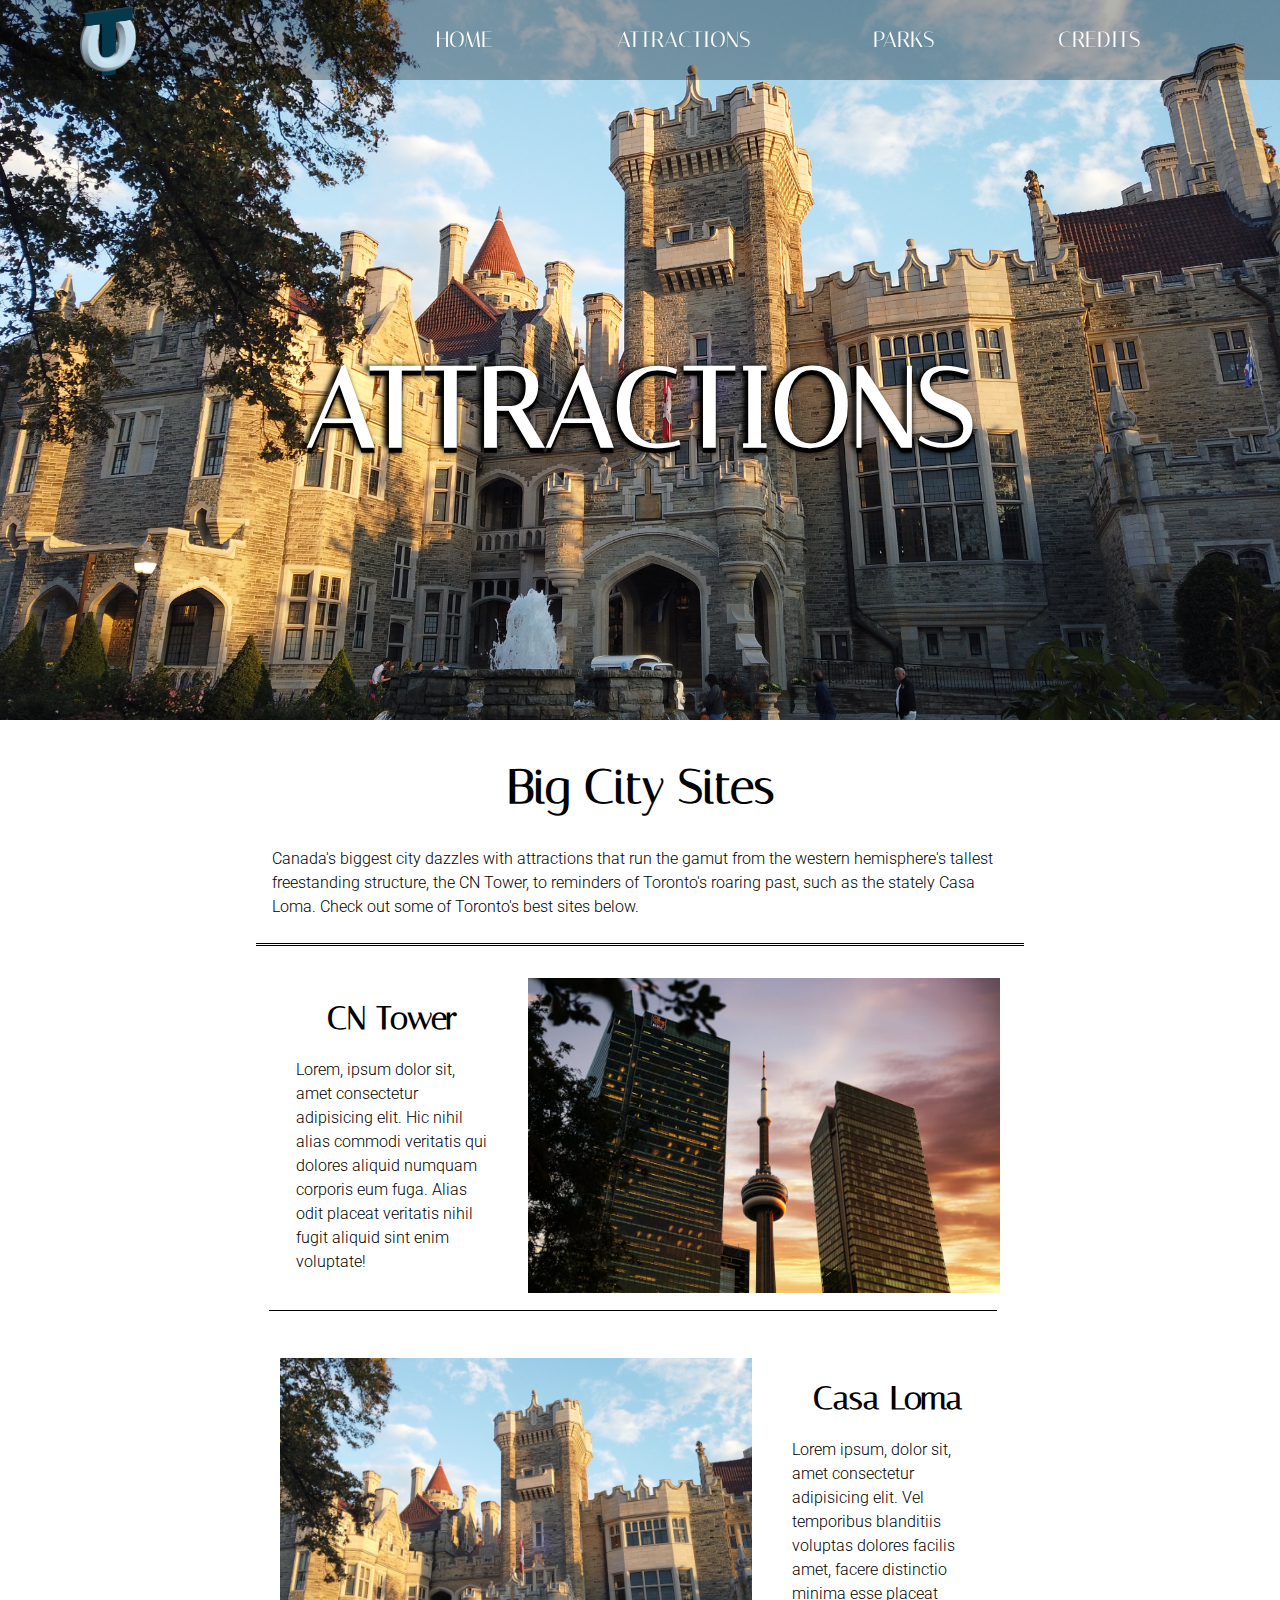
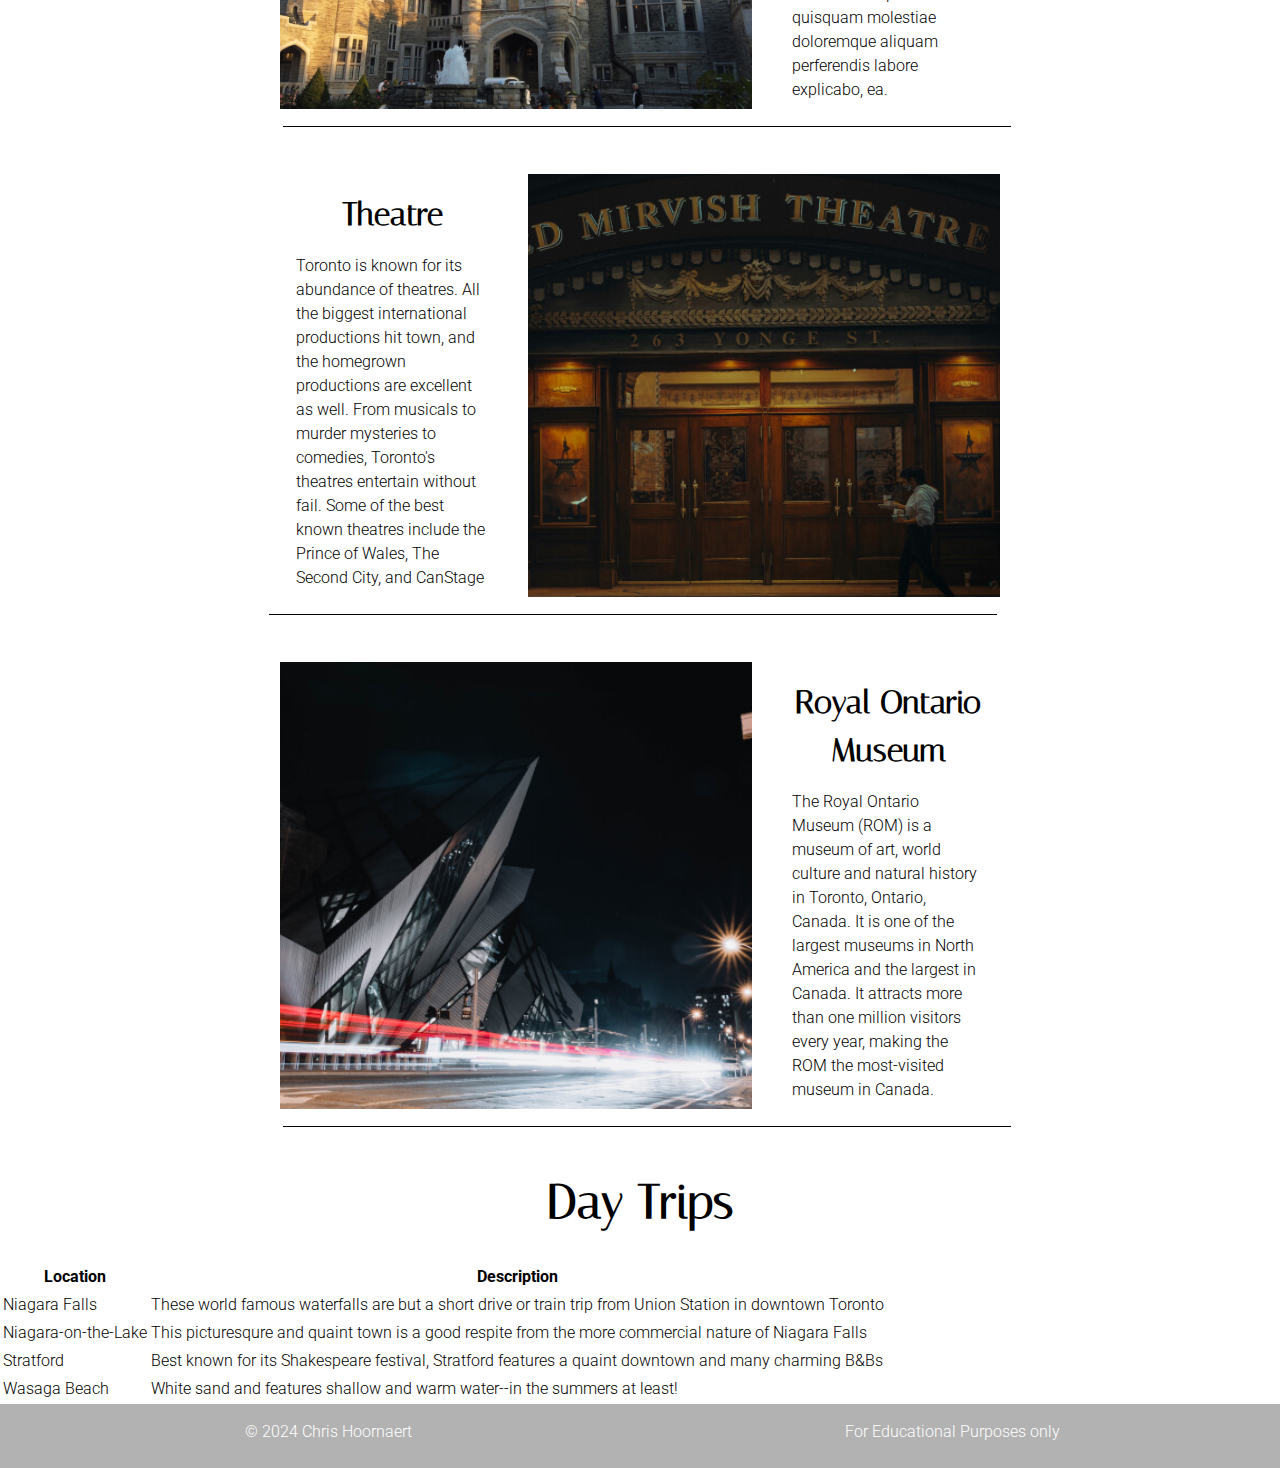
==== attractions.html @ 89f42aba "formatted the borders between the sections of the grid in the attractions and the parks pages" ====
<!DOCTYPE html>
<html lang="en">
  <head>
    <meta charset="UTF-8" />
    <meta http-equiv="X-UA-Compatible" content="IE=edge" />
    <meta name="viewport" content="width=device-width, initial-scale=1.0" />
    <title>Toronto Attractions</title>

    <link rel="shortcut icon" href="images/favicon.ico" type="image/x-icon">
    <link rel="icon" href="/favicon.ico" type="image/x-icon">
    <link rel="preconnect" href="https://fonts.googleapis.com">
    <link rel="preconnect" href="https://fonts.gstatic.com" crossorigin>
    <link href="https://fonts.googleapis.com/css2?family=Italiana&display=swap" rel="stylesheet">
    <link href="https://fonts.googleapis.com/css2?family=Roboto&display=swap" rel="stylesheet">
    <link rel="stylesheet" href="styles/normalize-fwd.css">
    <link rel="stylesheet" href="styles/style.css">
    <script src="scripts/navigation.js" defer></script>

  </head>

  <body>
    <div class="site-wrapper">
        <header class="site-header">
            <div class="wrapper site-header__wrapper">
                <a href="index.html" class="site-logo"><img src="images/to-favicon.svg" alt="Toronto TO logo"/></a>
                <nav class="site-navigation" id="site-navigation">
                    <button class="menu-toggle" aria-controls="header-menu" aria-expanded="false" aria-label="Menu Toggle">
                        <svg xmlns="http://www.w3.org/2000/svg" width="36" height="36" viewBox="0 0 24 24">
                            <title>Menu Icon</title>
                            <path d="M24 6h-24v-4h24v4zm0 4h-24v4h24v-4zm0 8h-24v4h24v-4z"></path>
                        </svg>
                    </button>
        
                    <ul class="nav-menu" id="header-menu">  
                        <li><a href="index.html">Home</a></li>
                        <li><a href="attractions.html">Attractions</a></li>
                        <li><a href="parks.html">Parks</a></li>
                    <li><a href="credits.html">Credits</a></li>
                </ul>
            </nav>
            </div>
        </header>

        <main>
            <section class="page-header">
                <img src="images/attractions_casa-loma.JPG" alt="A castle in the middle of Toronto">
                <h1>Attractions</h1>
            </section>

            <section class="attractions-intro intro">
                <h2>Big City Sites</h2>
                <p>Canada's biggest city dazzles with attractions that run the gamut from the western hemisphere's tallest freestanding structure, the CN Tower, to reminders of Toronto's roaring past, such as the stately Casa Loma. Check out some of Toronto's best sites below.</p>
            </section>

            <section class="grid-attractions">
				<div class="cn-tower-text grid-attractions-text">
					<h3>CN Tower</h3>
					<p>Lorem, ipsum dolor sit, amet consectetur adipisicing elit. Hic nihil alias commodi veritatis qui dolores aliquid numquam corporis eum fuga. Alias odit placeat veritatis nihil fugit aliquid sint enim voluptate!</p>
				</div>
                <div class="cn-tower-photo grid-photos">
					<img src="images/attractions-cn-tower2.jpg" alt="A photo of the CN Tower sandwiched between two towers.">
				</div>

				<div class="casa-loma-text grid-attractions-text">
					<h3>Casa Loma</h3>
					<p>Lorem ipsum, dolor sit, amet consectetur adipisicing elit. Vel temporibus blanditiis voluptas dolores facilis amet, facere distinctio minima esse placeat quisquam molestiae doloremque aliquam perferendis labore explicabo, ea.</p>
				</div>
                <div class="casa-loma-photo grid-photos">
                        <img src="images/attractions_casa-loma_sm.jpg" alt="A photo of the CN Tower sandwiched between two towers.">
				</div>

				<div class="theatre-text grid-attractions-text">
					<h3>Theatre</h3>
					<p>Toronto is known for its abundance of theatres. All the biggest international productions hit town, and the homegrown productions are excellent as well. From musicals to murder mysteries to comedies, Toronto's theatres entertain without fail. Some of the best known theatres include the Prince of Wales, The Second City, and CanStage</p>
				</div>

                <div class="theatre-photo grid-photos">
					<img src="images/attractions-theatre.jpg" alt="The Mirvish Theatre is just one of many that entertain guests.">
				</div>

				<div class="royal-ontario-text grid-attractions-text">
					<h3>Royal Ontario Museum</h3>
					<p>The Royal Ontario Museum (ROM) is a museum of art, world culture and natural history in Toronto, Ontario, Canada. It is one of the largest museums in North America and the largest in Canada. It attracts more than one million visitors every year, making the ROM the most-visited museum in Canada.</p>
				</div>

                <div class="royal-ontario-photo grid-photos">
					<img src="images/attractions-royal-ontario.jpg" alt="The modern facade of the Royal Ontario Museum addition.">
				</div>
			</section> 

            <section>
                <h2>Day Trips</h2>
                <table class="table-daytrips">
                    <tr>
                      <th>Location</th>
                      <th>Description</th>
                    </tr>
                    <tr>
                        <td>Niagara Falls</td>
                        <td>These world famous waterfalls are but a short drive or train trip from Union Station in downtown Toronto</td>
                    </tr>
                    <tr>
                        <td>Niagara-on-the-Lake</td>
                        <td>This picturesqure and quaint town is a good respite from the more commercial nature of Niagara Falls</td>
                    </tr>
                    <tr>
                        <td>Stratford</td>
                        <td>Best known for its Shakespeare festival, Stratford features a quaint downtown and many charming B&Bs</td>
                      </tr>
                      <tr>
                        <td>Wasaga Beach</td>
                        <td>White sand and features shallow and warm water--in the summers at least!</td>
                      </tr>
                  </table>
            </section>
        </main>

        <footer>
            <section class="footer-section">
                <p>&copy; 2024 Chris Hoornaert</p>
            </section>
            <section class="footer-section">
                <p>For Educational Purposes only</p>
            </section>
        </footer>
    </div>
  </body>
</html>
---- styles/style.css ----
/* Typography
--------------------------------------------- */
body{
    margin:0;
    font-family:'Roboto',Verdana, Geneva, Tahoma, sans-serif;
    font-size: 1rem;
    font-weight: 300;
    line-height: 1.5;
    color: #000000;
    background-color: #fff;
  }
  
  /* video background */
  #background-video {
    height: 100vh;
    width: 100vw;
    object-fit: cover;
    position: fixed;
    left: 0;
    right: 0;
    top: 0;
    bottom: 0;
    z-index: -1;
  }
  h1,
  h2,
  h3,
  h4,
  h5,
  h6 {
      font-family:'Roboto', Arial, Helvetica, sans-serif;
      margin: .5em 0;
  }
  
  
  h1 {
      font-size: 4rem;
  }
  
  h2 {
    font-size: 1.75rem;
  }
  
  h3 {
    font-size: 1.2rem;
  }
  
  p {
      margin: 0 0 0.5rem;
  }
  
  
  /* Elements
  --------------------------------------------- */
  /* section,
  aside {
      padding: 0 1rem;
  } */
  
  /* Links
  --------------------------------------------- */
  a,
  a:visited { 
      color: #090C02;
      text-decoration: none;
  }
  
  nav a:hover,
  a:focus,
  a:active {
      text-decoration: underline;
    opacity: 0.8;
  }
  
  a:focus {
      outline: 1px dotted;
  }
  
  /*--------------------------------------------------------------
  # Components
  --------------------------------------------------------------*/
  h1, h2, h3 {
    color: #000000;
    font-family: 'Italiana', sans-serif;
    font-weight: bold;
    text-align: center;
  }
  
  h1 {
    font-size: 7rem;
    margin-top: 30vh; 
  }
  
  h2 { 
    font-size: 3rem; 
  }
  
  h3 {
    font-size: 2rem;
  }
  p {
    padding: 0 1rem;
  }

  
  .site-wrapper {
    /* This is for very large screens */
    max-width: 120rem;
    margin: 0 auto;
    position: relative;
    min-height: 100vh;
  }
  
  /* Header
  --------------------------------------------- */
  .site-header {
    position: fixed;
    display: flex;
    justify-content: space-between;
    align-items: center;
    z-index: 2;
    width: 100%;
    height: 5rem;
    background-color: rgba(0, 0, 0, 0.3);
  }

  .site-header__wrapper {
    display: flex;
    justify-content: space-between;
    align-items: center;
    width: 100%;
    margin: 0.5rem 1rem; 
  }

  .site-logo {
    position: relative;
    padding: 0;
    width: 4rem;
    left: 1.5rem;
  }
  
  .site-logo img {
    left: 1rem;
    width: 4rem;
  }
  
  .site-navigation ul {
    list-style: none;
    padding: 0;
    margin: 0;
    text-align: center;
    display: none;
    top: 6.5rem; 
    padding: 1rem 0 1rem 0;
  }
  
  
  .site-navigation.toggled ul {
    display: block;
    background-color: #090C02;
  }
  
  .site-navigation a {
    display: block;
    font-family: 'Italiana', Verdana, Geneva, Tahoma, sans-serif;
    font-weight: 500;
    text-transform: uppercase;
    font-size: 1.2rem;
    text-decoration: none;
    color: #fffdfd;
  }
  
  .menu-toggle {
      display: block;
      background-color: transparent;
      border: 0;
      padding: 1rem;
  }
  
  .menu-toggle:focus {
      border: 0;
      outline: 1px dotted;
  }
  
  .site-navigation ul li {
    list-style-type: none;
    padding-right: 1rem;
  }
  
  @media (min-width: 37.5em) {
      /* hide the hamburger  */
      .menu-toggle {
        display: none;
      }
      
      .site-navigation {
        width: 75%;
      }
      
      /* change the navigation links from columns to rows */
      .site-navigation ul {
        display: flex;
        flex-direction: row;
        justify-content: space-between;
      }
     
      .site-navigation ul,
      .site-navigation.toggled ul {
        display: flex;
        justify-content: space-evenly;
        position: relative;
        top: 0;
      }

      
      /* enlarge the font when the screen is 43.5em to 49.9em */
      .site-navigation a {
      font-size: 1.3rem;
      }

      .site-header__wrapper {
        /* justify-content:space-around; */
        position: relative;
      }
      .site-logo {
        position: relative;
        left: 4rem;
      }

      .site-logo img {
        width: 4rem;
      }
  }
  
  @media (min-width: 50em) {
    /* hide the hamburger  */
    .menu-toggle {
          display: none;
      }
  
  
    /* enlarge the font when the screen is 43.5rem to 49.9rem */
    .site-navigation a {
    font-size: 1.4rem;
    }

    .site-logo {
      position: relative;
      left: 4rem;
    }
  }

     /* Main
  --------------------------------------------- */
  .background-banner {
    position: relative;
    top: 9.5rem;
  }

  .background-banner h1 {
    margin: 0 auto;
    text-align: center;
    font-size: 2.5rem;
    color: #fff;
    text-transform: uppercase;
    text-shadow:  0px 2px #363635, 
      -2px 0px 2px #363635, 
      0px 2px 2px #363635;
  }

  
  .background-banner h2 {
    font-size: 2rem;
    text-shadow:  0px 1px #fff, 
      -1px 0px 1px #fff, 
      0px 1px 1px #fff;
  }


  
  @media (min-width: 37.5em) {
    .background-banner h1 {
      position: absolute;
      top: 0;
      left: 1rem;
      padding-top: 1rem;
      text-transform: uppercase;
      font-size: 5.5rem;
      background-color: rgba(0, 0, 0, 0);
      text-shadow:  0px 4px #363635, 
        -3px 0px 4px #363635, 
        0px 4px 4px #363635;
        margin-top: 2rem;
    }

    .banner-subtext {
      position: absolute;
      left: 1rem;
      top: 1rem;
    }
  }

  @media (min-width: 50em) {
    .background-banner h1 {
      font-size: 7rem;
    }    
  }

  /* Attractions
--------------------------------------------- */
.page-header {
  position: relative;
}
.page-header h1 {
  position: absolute;
  font-size: 2.5rem;
  text-transform: uppercase;
  margin: auto;
  top: 5.5rem; 
  left: 0; 
  bottom: 0; 
  right: 0;
  font-size: 2.5rem;
  color: #fff;
  text-shadow:  0px 2px #363635, 
    -2px 0px 2px #363635, 
    0px 2px 2px #363635;
}

.intro {
  border-bottom: 3px double #000000;
  padding-bottom: 1rem;
}


.grid-attractions {
  display: flex;
  flex-direction: column;
  justify-content: center;
  margin: 1rem;
}

.grid-attractions img {
  display: block;
   width: 100%;
   max-width: 500px; /*actual image width*/
   height: auto; /* maintain aspect ratio*/
   margin: auto; /*optional centering of image*/
}
.grid-photos {
  border-bottom: 0.1rem solid #000000;
  padding-bottom: 1.5rem;
}

@media (min-width: 37.5em) {
  .page-header h1 {
    font-size: 5rem;
    display: flex;
    justify-content: center;
    align-items: center;
    text-shadow:  0px 4px #000000, 
    -4px 0px 4px #000000, 
    0px 4px 4px #000000;
  }
}

@media (min-width: 50em) {
  .page-header h1 {
    font-size: 7rem;
    /* display: flex;
    justify-content: center;
    align-items: center; */
    text-shadow:  0px 5px #000000, 
    -5px 0px 5px #000000, 
    0px 5px 5px #000000;
    }
}  

@media (min-width: 62.5em) {
  .grid-attractions {
    /* position: relative;
    display: grid;
    grid-template-columns: repeat(5, 1fr);
    grid-auto-rows: minmax(150px, auto);
    gap: 1.5rem;
    margin: 1rem; */
  }

  .grid-attractions, .grid-parks {
    /* position: relative; */
    display: grid;
    grid-template-columns: repeat(5, 1fr);
    grid-template-rows: auto;
    gap: 3rem 1.5rem;
    margin: 1rem;
    padding: 1rem;
    /* height: 100vh; */
    overflow: hidden;
    
  }

  .grid-attractions div, .grid-parks div {
		display: block;
		width: 100%;
		height: 100%;
		background-color: #ffffff;
    padding-bottom: 1rem;
	}

  .grid-attractions div:first-of-type, .grid-parks div:first-of-type {
		grid-column: 2/3;
	}

  .grid-attractions .cn-tower-photo {
    grid-column: 3 / span 2;
    grid-row: 1/2;
  }

  .grid-attractions .casa-loma-text {
    grid-column: 4/5;
    grid-row: 2/3;
  }

  .grid-attractions .casa-loma-photo {
    grid-column: 2/4;
    grid-row: 2/3;
  }

  .grid-attractions .theatre-text {
    grid-column: 2/3;
    grid-row: 3/4;
  }

  .grid-attractions .theatre-photo {
    grid-column: 3/5;
    grid-row: 3/4;
  }

  .grid-attractions .royal-ontario-text {
    grid-column: 4/5;
    grid-row: 4/5;
  }

  .grid-attractions .royal-ontario-photo {
    grid-column: 2/4;
    grid-row: 4/5;
  }

  .grid-attractions img{
    width: 100%;
    height: 100%;
    object-fit: cover;
    overflow: hidden;
    }

  .grid-attractions-text{
      position: relative;
    }

    .grid-photos {
      border-bottom: 1px solid transparent;
    }

  .casa-loma-text p::after,
  .royal-ontario-text p::after
  {
    content: '';
    position: absolute;
    top: 100%;
    left: -220%;
    width: 325%;
    height: 1px;
    background-color: black;
    
  }

  .cn-tower-text p::after,
  .theatre-text p::after {
    content: '';
    position: absolute;
    top: 100%;
    right: -220%;
    width: 325%;
    height: 1px;
    background-color: black;
  }
}

 /* Park/Attractions
--------------------------------------------- */
.intro h3{
  padding: 0 1rem;
  text-align: center;
  text-decoration: underline;
}

@media (min-width: 37.5em) {
  .intro {
    display: flex;
    flex-direction: column;
    justify-content: center;
    align-items: center;
    margin: 0 auto;
    width: 60%;
  }
}

 
 /* Credits
--------------------------------------------- */


   /* Footer
  --------------------------------------------- */


footer {
  display: flex;
  flex-direction: column;
  justify-content: center;
  padding: 1rem;
  background-color: rgba(0, 0, 0, 0.3);
  color: #fff;
}

.footer-home {
  display: flex;
  flex-direction: row;
  justify-content: center;
  position: absolute;
  padding: 1rem;
  background-color: rgba(0, 0, 0, 0.3);
  color: #fff;
  bottom: 0;
  left: 0;
  right: 0;
}

.footer-section {
  flex: 1;
}

.footer-section p{
  font-size: 1rem;
  text-align: center;
  font-weight: 300;
}

@media (min-width: 37.5em) {
  footer {
    flex-direction: row;
  } 

}
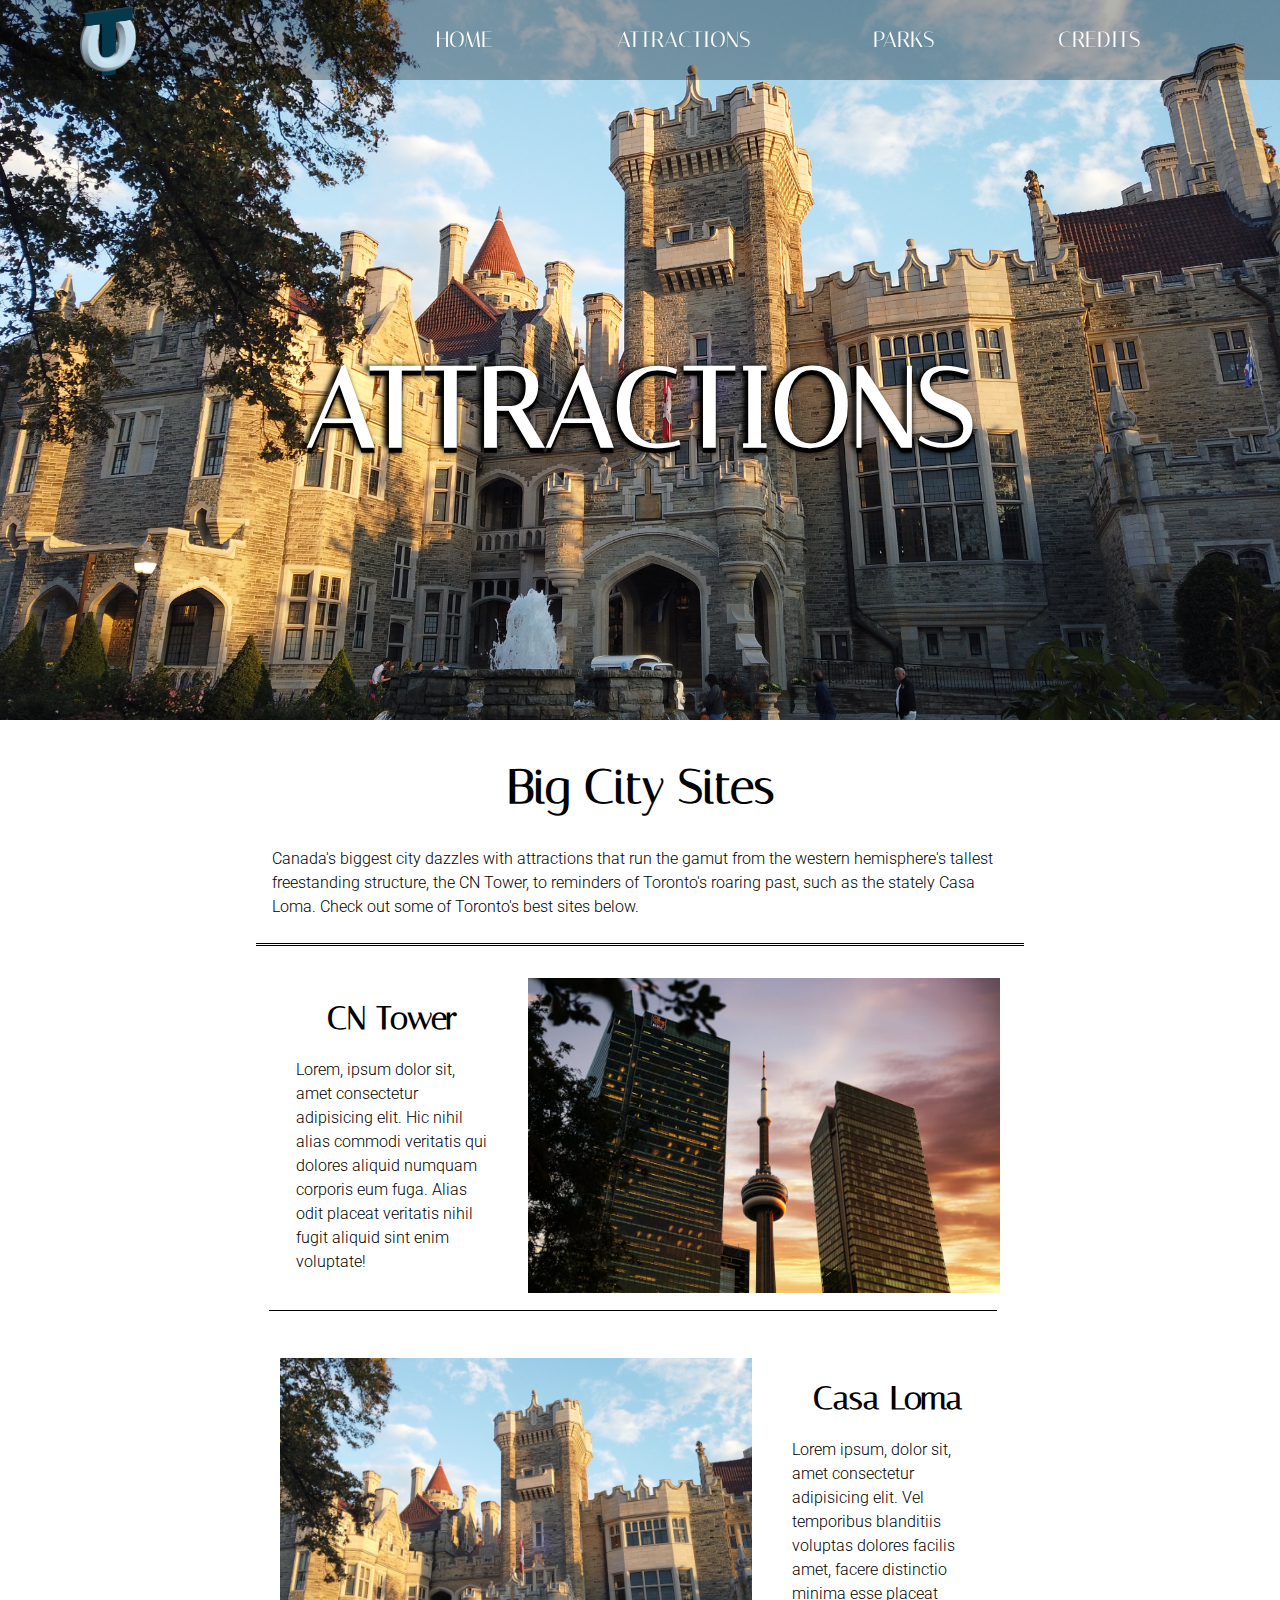
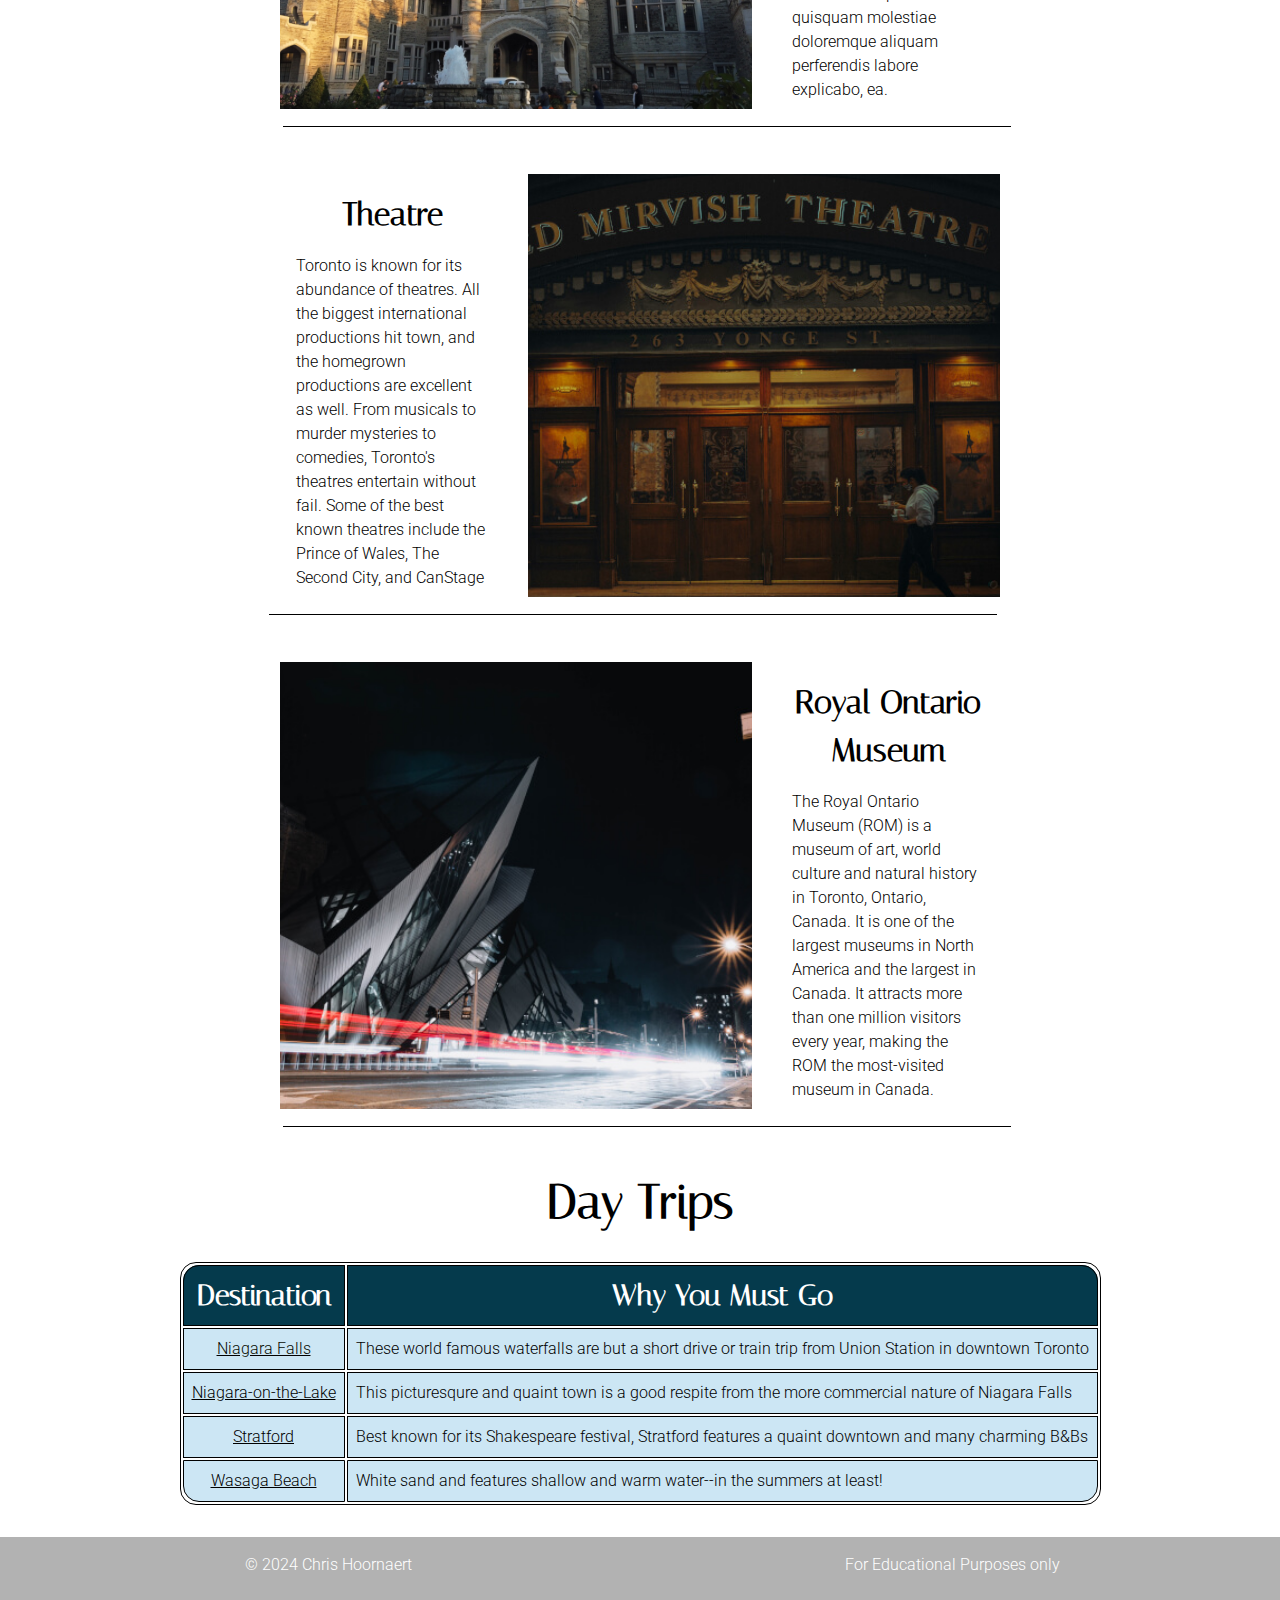
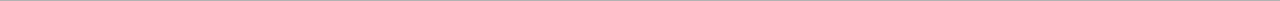
==== commit d22944cd: "created tables.css to style the tables within the website" ====
--- a/attractions.html
+++ b/attractions.html
@@ -14,6 +14,7 @@
     <link href="https://fonts.googleapis.com/css2?family=Roboto&display=swap" rel="stylesheet">
     <link rel="stylesheet" href="styles/normalize-fwd.css">
     <link rel="stylesheet" href="styles/style.css">
+    <link rel="stylesheet" href="styles/tables.css">
     <script src="scripts/navigation.js" defer></script>
 
   </head>
@@ -88,29 +89,29 @@
 				</div>
 			</section> 
 
-            <section>
+            <section class="attractions-table">
                 <h2>Day Trips</h2>
                 <table class="table-daytrips">
-                    <tr>
-                      <th>Location</th>
-                      <th>Description</th>
+                    <tr class="table-header">
+                      <th class="td-first-col1">Destination</th>
+                      <th class="td-first-col2">Why You Must Go</th>
                     </tr>
-                    <tr>
-                        <td>Niagara Falls</td>
+                    <tr class="t-content">
+                        <td class="tname"><a href="https://www.niagarafallstourism.com/" onclick="">Niagara Falls</a></td>
                         <td>These world famous waterfalls are but a short drive or train trip from Union Station in downtown Toronto</td>
                     </tr>
-                    <tr>
-                        <td>Niagara-on-the-Lake</td>
+                    <tr class="t-content">
+                        <td class="tname">Niagara-on-the-Lake</td>
                         <td>This picturesqure and quaint town is a good respite from the more commercial nature of Niagara Falls</td>
                     </tr>
-                    <tr>
-                        <td>Stratford</td>
+                    <tr class="t-content">
+                        <td class="tname">Stratford</td>
                         <td>Best known for its Shakespeare festival, Stratford features a quaint downtown and many charming B&Bs</td>
-                      </tr>
-                      <tr>
-                        <td>Wasaga Beach</td>
-                        <td>White sand and features shallow and warm water--in the summers at least!</td>
-                      </tr>
+                    </tr>
+                    <tr class="t-content">
+                        <td class="tname td-last-col1">Wasaga Beach</td>
+                        <td class="td-last-col2">White sand and features shallow and warm water--in the summers at least!</td>
+                    </tr>
                   </table>
             </section>
         </main>
--- a/styles/style.css
+++ b/styles/style.css
@@ -352,6 +352,10 @@
   padding-bottom: 1.5rem;
 }
 
+.attractions-table {
+  margin: 0 0.5rem;
+}
+
 @media (min-width: 37.5em) {
   .page-header h1 {
     font-size: 5rem;
@@ -508,7 +512,9 @@
  
  /* Credits
 --------------------------------------------- */
-
+.contact-image img{
+  width: 25rem;
+}
 
    /* Footer
   --------------------------------------------- */
--- a/styles/tables.css
+++ b/styles/tables.css
@@ -0,0 +1,57 @@
+table, th, td {
+    border: 1px solid #000;
+  }
+
+/* table, th {
+    border-radius: 1rem;
+} */
+
+th, td {
+    padding: 0.5rem;
+}
+
+td {
+    background-color: #CCE6F4;
+}
+
+table {
+    margin-left: auto;
+    margin-right: auto;
+    margin-bottom: 2rem;
+    border-radius: 1rem;
+}
+
+.table-header {
+    background-color: #053a4c;
+    font-family: 'Italiana', sans-serif;;
+    color: #ffffff;
+    font-size: 1.8rem;
+  }
+
+.tname {
+    text-align: center;
+    text-decoration: underline;
+  }
+
+tname hover {
+    background-color: #ffffff;
+}
+
+/* created round corner of the <td> elements that are on the outside of the table */
+.td-first-col1 {
+    border-top-left-radius: 1rem;
+}
+
+.td-first-col2 {
+    border-top-right-radius: 1rem;
+}
+
+.td-last-col1 {
+    border-bottom-left-radius: 1rem;
+}
+
+.td-last-col2 {
+    border-bottom-right-radius: 1rem;
+}
+
+
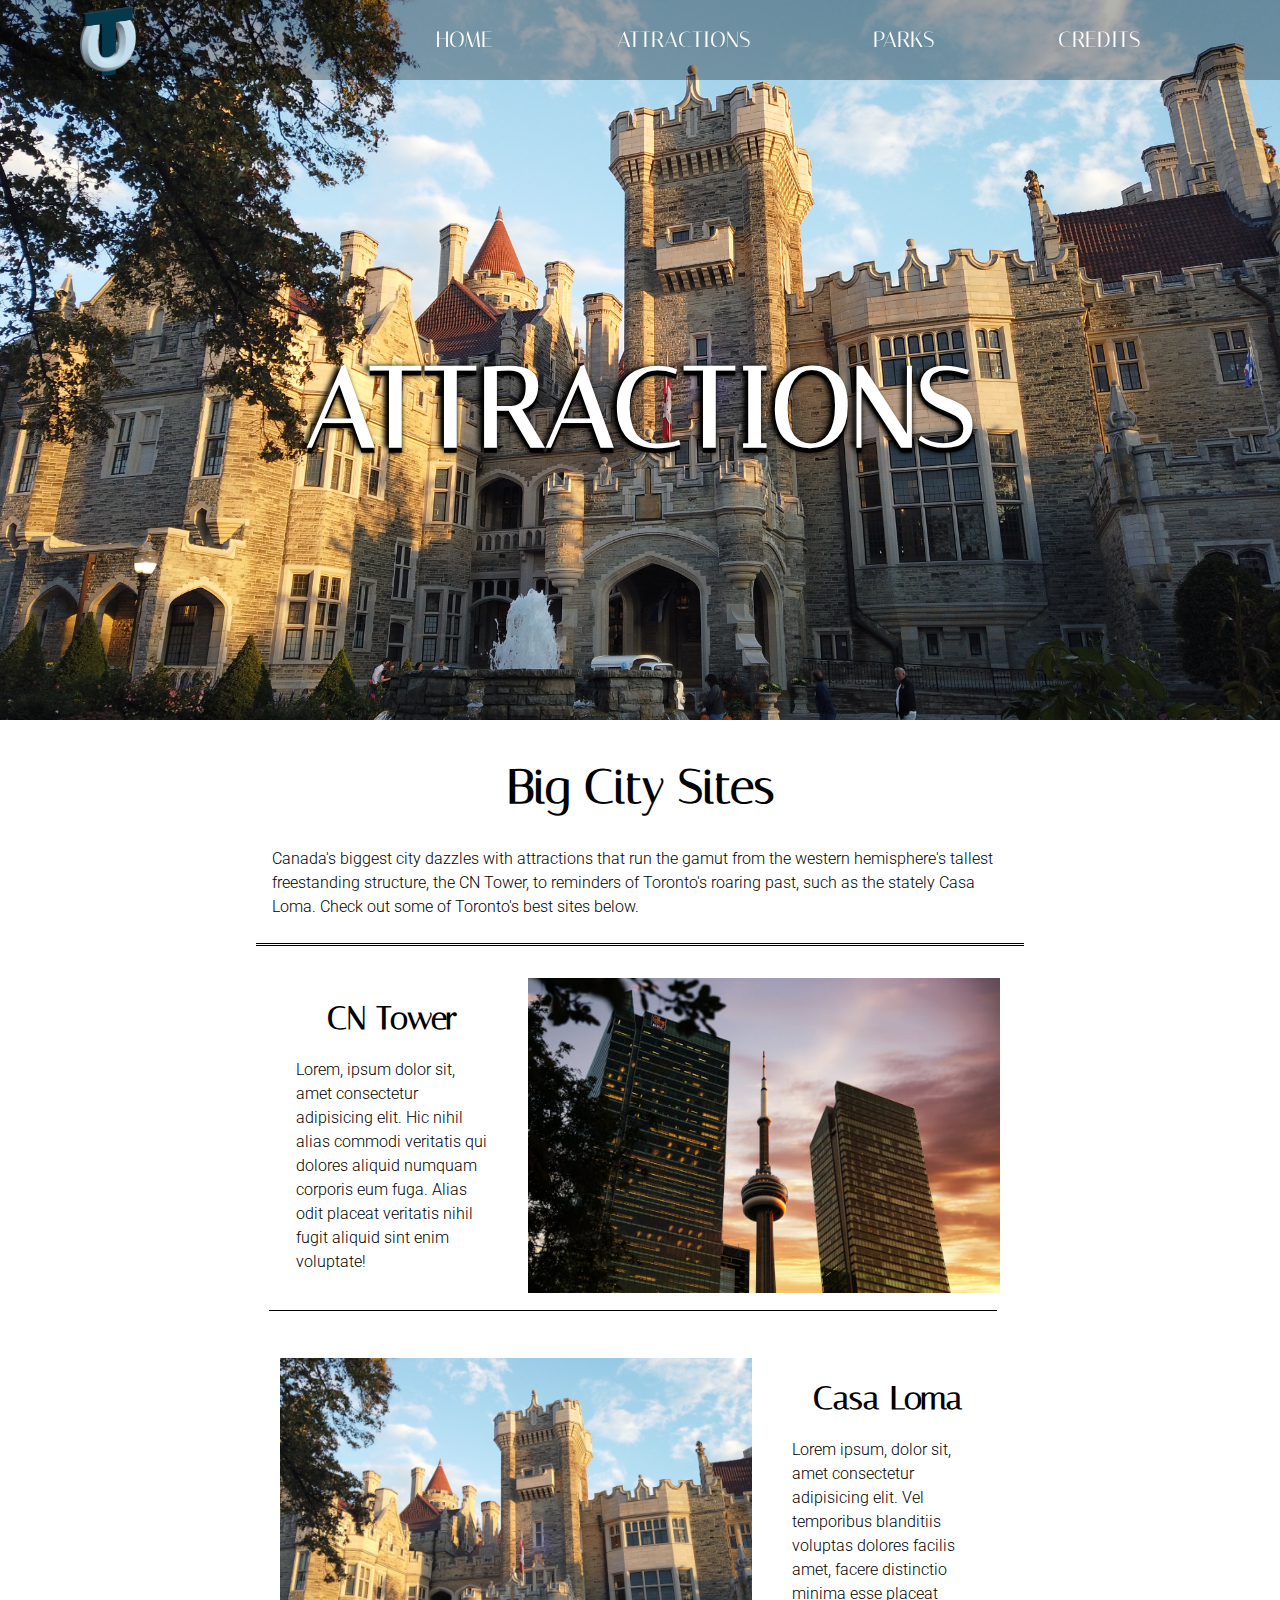
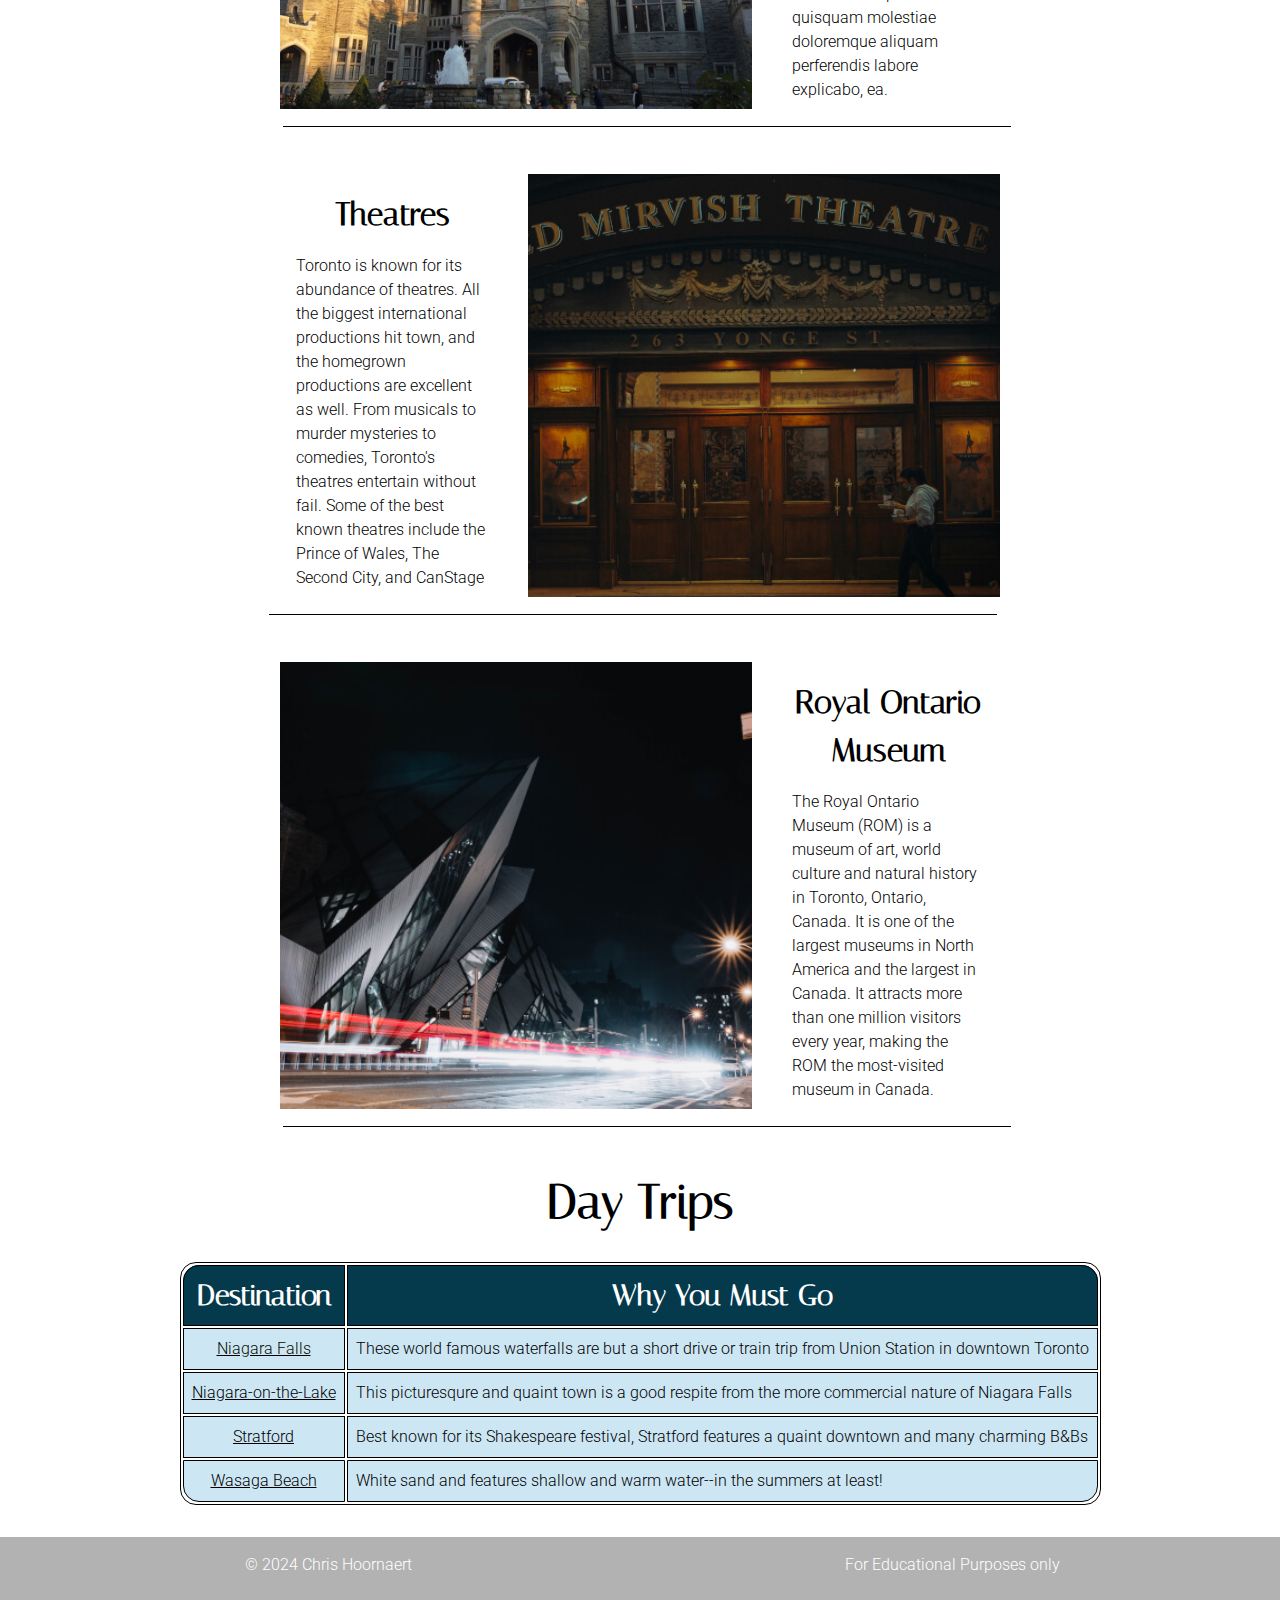
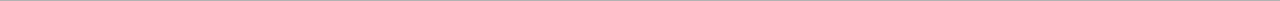
==== commit 70e7b4cb: "formatted the Parks page" ====
--- a/attractions.html
+++ b/attractions.html
@@ -54,37 +54,37 @@
             </section>
 
             <section class="grid-attractions">
-				<div class="cn-tower-text grid-attractions-text">
+				<div class="grid1-text grid-attractions-text">
 					<h3>CN Tower</h3>
 					<p>Lorem, ipsum dolor sit, amet consectetur adipisicing elit. Hic nihil alias commodi veritatis qui dolores aliquid numquam corporis eum fuga. Alias odit placeat veritatis nihil fugit aliquid sint enim voluptate!</p>
 				</div>
-                <div class="cn-tower-photo grid-photos">
+                <div class="grid1-photo grid-photos">
 					<img src="images/attractions-cn-tower2.jpg" alt="A photo of the CN Tower sandwiched between two towers.">
 				</div>
 
-				<div class="casa-loma-text grid-attractions-text">
+				<div class="grid2-text grid-attractions-text">
 					<h3>Casa Loma</h3>
 					<p>Lorem ipsum, dolor sit, amet consectetur adipisicing elit. Vel temporibus blanditiis voluptas dolores facilis amet, facere distinctio minima esse placeat quisquam molestiae doloremque aliquam perferendis labore explicabo, ea.</p>
 				</div>
-                <div class="casa-loma-photo grid-photos">
+                <div class="grid2-photo grid-photos">
                         <img src="images/attractions_casa-loma_sm.jpg" alt="A photo of the CN Tower sandwiched between two towers.">
 				</div>
 
-				<div class="theatre-text grid-attractions-text">
-					<h3>Theatre</h3>
+				<div class="grid3-text grid-attractions-text">
+					<h3>Theatres</h3>
 					<p>Toronto is known for its abundance of theatres. All the biggest international productions hit town, and the homegrown productions are excellent as well. From musicals to murder mysteries to comedies, Toronto's theatres entertain without fail. Some of the best known theatres include the Prince of Wales, The Second City, and CanStage</p>
 				</div>
 
-                <div class="theatre-photo grid-photos">
+                <div class="grid3-photo grid-photos">
 					<img src="images/attractions-theatre.jpg" alt="The Mirvish Theatre is just one of many that entertain guests.">
 				</div>
 
-				<div class="royal-ontario-text grid-attractions-text">
+				<div class="grid4-text grid-attractions-text">
 					<h3>Royal Ontario Museum</h3>
 					<p>The Royal Ontario Museum (ROM) is a museum of art, world culture and natural history in Toronto, Ontario, Canada. It is one of the largest museums in North America and the largest in Canada. It attracts more than one million visitors every year, making the ROM the most-visited museum in Canada.</p>
 				</div>
 
-                <div class="royal-ontario-photo grid-photos">
+                <div class="grid4-photo grid-photos">
 					<img src="images/attractions-royal-ontario.jpg" alt="The modern facade of the Royal Ontario Museum addition.">
 				</div>
 			</section> 
--- a/styles/style.css
+++ b/styles/style.css
@@ -306,7 +306,7 @@
     }    
   }
 
-  /* Attractions
+  /* Attractions/Parks
 --------------------------------------------- */
 .page-header {
   position: relative;
@@ -333,14 +333,15 @@
 }
 
 
-.grid-attractions {
+.grid-attractions, grid-parks {
   display: flex;
   flex-direction: column;
   justify-content: center;
   margin: 1rem;
-}
-
-.grid-attractions img {
+  margin-bottom: 2rem;
+}
+
+.grid-attractions img, grid-parks img {
   display: block;
    width: 100%;
    max-width: 500px; /*actual image width*/
@@ -411,53 +412,69 @@
     padding-bottom: 1rem;
 	}
 
-  .grid-attractions div:first-of-type, .grid-parks div:first-of-type {
+  .grid-attractions div:first-of-type, 
+  .grid-parks div:first-of-type {
 		grid-column: 2/3;
 	}
 
-  .grid-attractions .cn-tower-photo {
+  .grid-attractions .grid1-photo,
+  .grid-parks .grid1-photo
+   {
     grid-column: 3 / span 2;
     grid-row: 1/2;
   }
 
-  .grid-attractions .casa-loma-text {
+  .grid-attractions .grid2-text,
+  .grid-parks .grid2-text 
+  {
     grid-column: 4/5;
     grid-row: 2/3;
   }
 
-  .grid-attractions .casa-loma-photo {
+  .grid-attractions .grid2-photo,
+  .grid-parks .grid2-photo
+   {
     grid-column: 2/4;
     grid-row: 2/3;
   }
 
-  .grid-attractions .theatre-text {
+  .grid-attractions .grid3-text,
+  .grid-parks .grid3-text 
+  {
     grid-column: 2/3;
     grid-row: 3/4;
   }
 
-  .grid-attractions .theatre-photo {
+  .grid-attractions .grid3-photo,
+  .grid-parks .grid3-photo {
     grid-column: 3/5;
     grid-row: 3/4;
   }
 
-  .grid-attractions .royal-ontario-text {
+  .grid-attractions .grid4-text,
+  .grid-parks .grid4-text
+   {
     grid-column: 4/5;
     grid-row: 4/5;
   }
 
-  .grid-attractions .royal-ontario-photo {
+  .grid-attractions .grid4-photo,
+  .grid-parks .grid4-photo
+   {
     grid-column: 2/4;
     grid-row: 4/5;
   }
 
-  .grid-attractions img{
+  .grid-attractions img,
+  .grid-parks img 
+  {
     width: 100%;
     height: 100%;
     object-fit: cover;
     overflow: hidden;
     }
 
-  .grid-attractions-text{
+  .grid-attractions-text, .grid-park-text{
       position: relative;
     }
 
@@ -465,8 +482,8 @@
       border-bottom: 1px solid transparent;
     }
 
-  .casa-loma-text p::after,
-  .royal-ontario-text p::after
+  .grid2-text p::after,
+  .grid4-text p::after
   {
     content: '';
     position: absolute;
@@ -478,8 +495,8 @@
     
   }
 
-  .cn-tower-text p::after,
-  .theatre-text p::after {
+  .grid1-text p::after,
+  .grid3-text p::after {
     content: '';
     position: absolute;
     top: 100%;
--- a/styles/tables.css
+++ b/styles/tables.css
@@ -54,4 +54,50 @@
     border-bottom-right-radius: 1rem;
 }
 
+/* Form */
+form {
+    border-radius: 5px;
+    background-color: #f2f2f2;
+    padding: 2rem;
+    margin: 1rem;
+    width: 50%;
+}
 
+form ul {
+    list-style-type: none;
+}
+
+input[type=text], [type=email], select, textarea{
+    width: 100%;
+    padding: 12px;
+    border: 1px solid #ccc;
+    border-radius: 4px;
+    box-sizing: border-box;
+    resize: vertical;
+ }
+
+ label {
+    padding: 12px 12px 12px 0;
+    display: inline-block;
+    align-items: center;
+
+  }
+
+  input[type=submit] {
+    background-color: #053a4c;
+    color: white;
+    padding: 12px 20px;
+    border: none;
+    border-radius: 4px;
+    cursor: pointer;
+    float: right;
+  }
+
+  @media screen and (max-width: 600px) {
+    form, input[type=submit] {
+      width: 100%;
+      margin-top: 0;
+    }
+  }
+
+
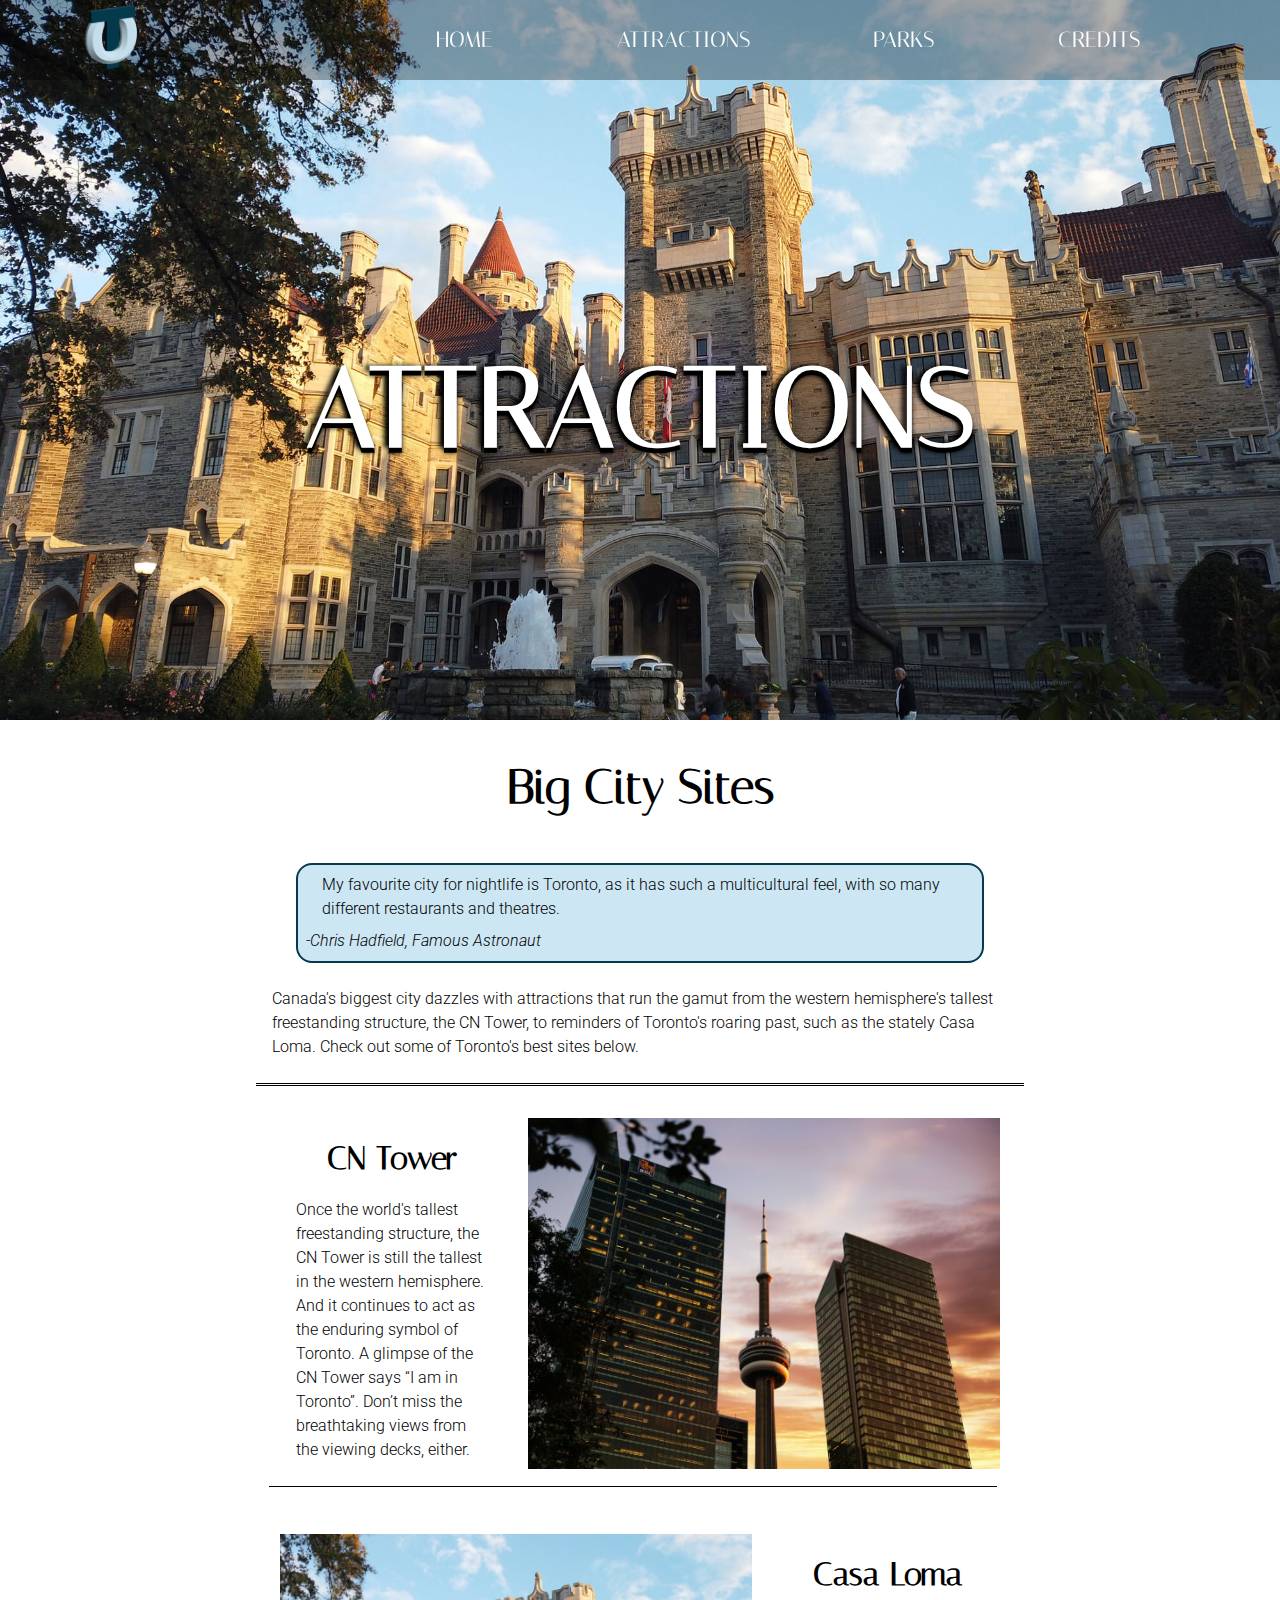
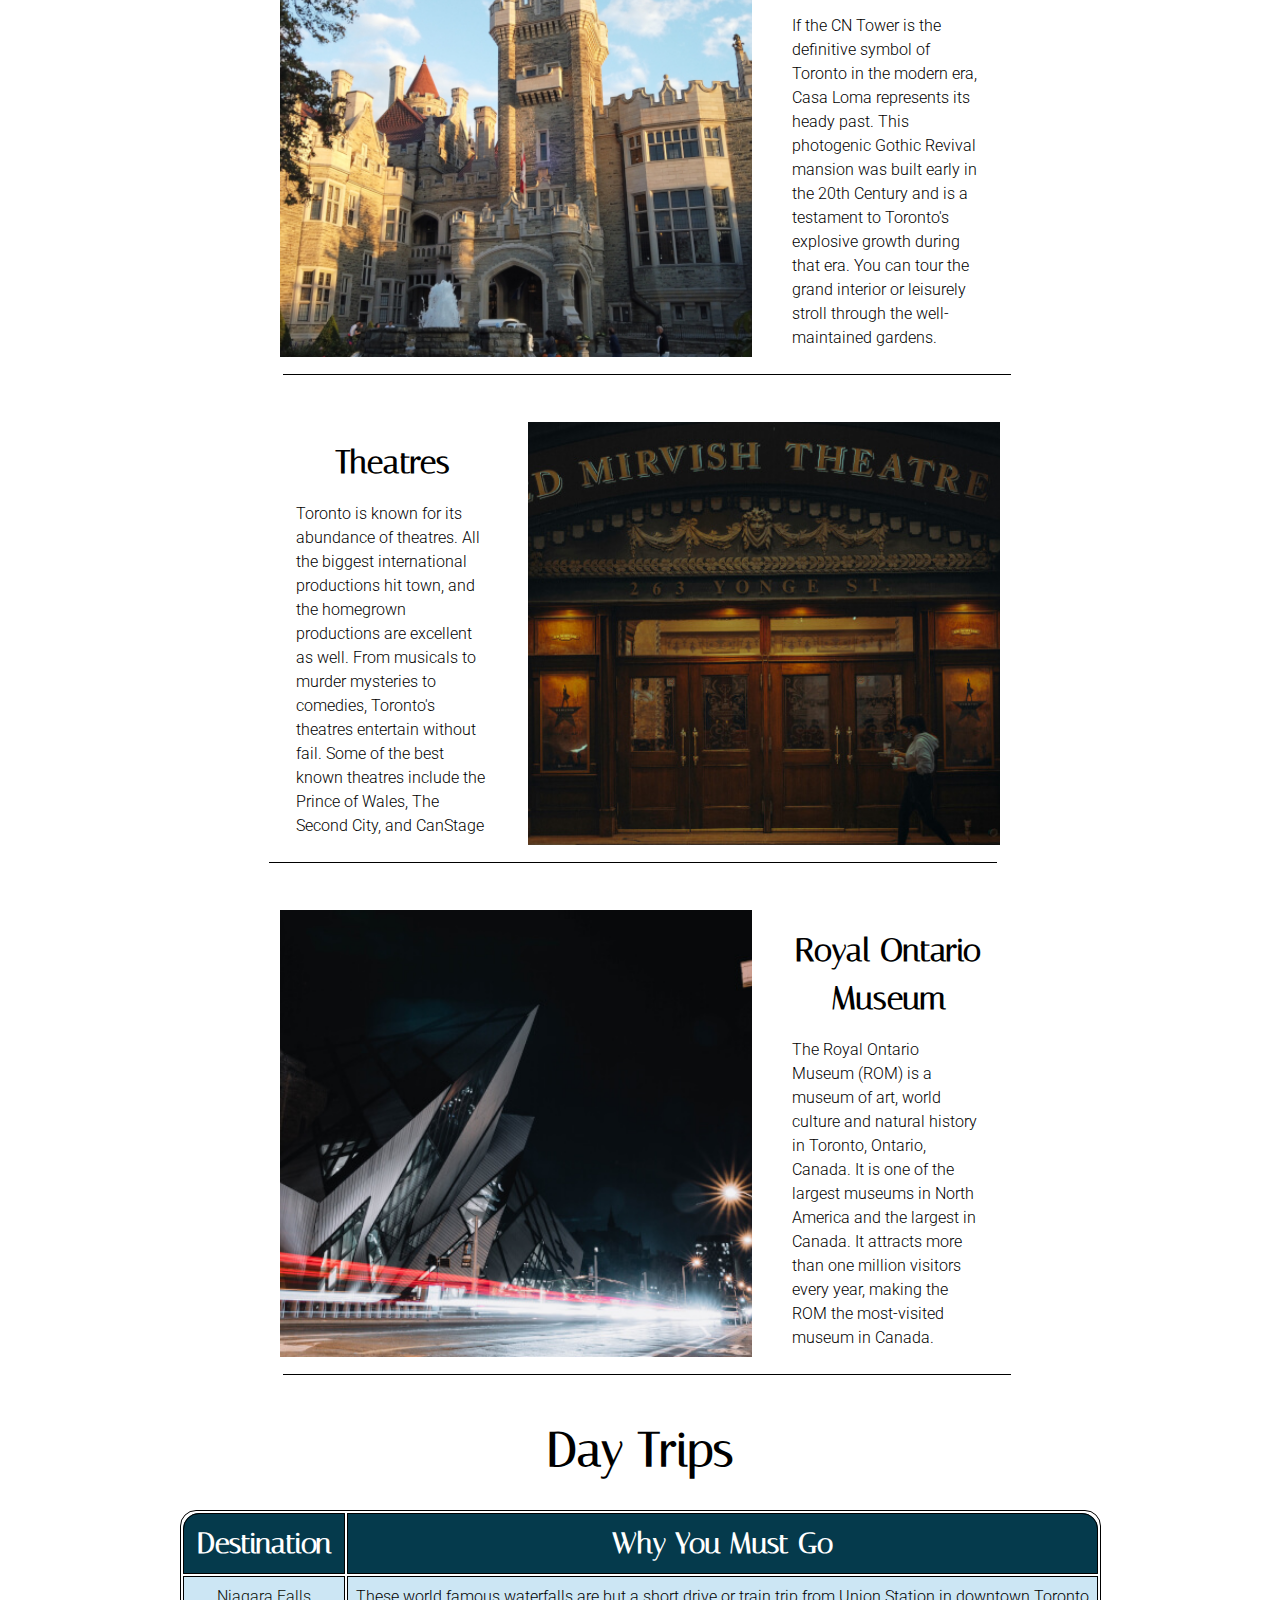
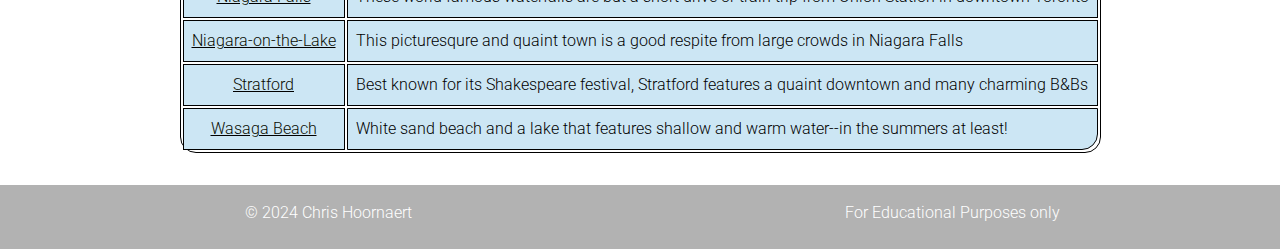
==== commit ebf9ce51: "made final changes as needed per HTML/CSS validators" ====
--- a/attractions.html
+++ b/attractions.html
@@ -6,8 +6,10 @@
     <meta name="viewport" content="width=device-width, initial-scale=1.0" />
     <title>Toronto Attractions</title>
 
-    <link rel="shortcut icon" href="images/favicon.ico" type="image/x-icon">
-    <link rel="icon" href="/favicon.ico" type="image/x-icon">
+    <link rel="icon" href="favicon.ico" sizes="any"> 
+    <link rel="icon" href="favicon.svg" type="image/svg+xml">
+    <link rel="apple-touch-icon" href="apple-touch-icon.png"/>
+    <link rel="manifest" href="site.webmanifest" />
     <link rel="preconnect" href="https://fonts.googleapis.com">
     <link rel="preconnect" href="https://fonts.gstatic.com" crossorigin>
     <link href="https://fonts.googleapis.com/css2?family=Italiana&display=swap" rel="stylesheet">
@@ -23,7 +25,7 @@
     <div class="site-wrapper">
         <header class="site-header">
             <div class="wrapper site-header__wrapper">
-                <a href="index.html" class="site-logo"><img src="images/to-favicon.svg" alt="Toronto TO logo"/></a>
+                <a href="index.html" class="site-logo"><img src="images/to-favicon-01.svg" alt="Toronto TO logo"></a>
                 <nav class="site-navigation" id="site-navigation">
                     <button class="menu-toggle" aria-controls="header-menu" aria-expanded="false" aria-label="Menu Toggle">
                         <svg xmlns="http://www.w3.org/2000/svg" width="36" height="36" viewBox="0 0 24 24">
@@ -50,13 +52,18 @@
 
             <section class="attractions-intro intro">
                 <h2>Big City Sites</h2>
+                <blockquote cite="https://www.azquotes.com/quotes/topics/toronto.html">
+                    <p>My favourite city for nightlife is Toronto, as it has such a multicultural feel, with so many different restaurants and theatres.</p>
+                    <cite class="cite-center">-Chris Hadfield, Famous Astronaut</cite>
+                  </blockquote>
+                
                 <p>Canada's biggest city dazzles with attractions that run the gamut from the western hemisphere's tallest freestanding structure, the CN Tower, to reminders of Toronto's roaring past, such as the stately Casa Loma. Check out some of Toronto's best sites below.</p>
             </section>
 
             <section class="grid-attractions">
 				<div class="grid1-text grid-attractions-text">
 					<h3>CN Tower</h3>
-					<p>Lorem, ipsum dolor sit, amet consectetur adipisicing elit. Hic nihil alias commodi veritatis qui dolores aliquid numquam corporis eum fuga. Alias odit placeat veritatis nihil fugit aliquid sint enim voluptate!</p>
+					<p>Once the world's tallest freestanding structure, the CN Tower is still the tallest in the western hemisphere. And it continues to act as the enduring symbol of Toronto. A glimpse of the CN Tower says “I am in Toronto”. Don’t miss the breathtaking views from the viewing decks, either.</p>
 				</div>
                 <div class="grid1-photo grid-photos">
 					<img src="images/attractions-cn-tower2.jpg" alt="A photo of the CN Tower sandwiched between two towers.">
@@ -64,10 +71,10 @@
 
 				<div class="grid2-text grid-attractions-text">
 					<h3>Casa Loma</h3>
-					<p>Lorem ipsum, dolor sit, amet consectetur adipisicing elit. Vel temporibus blanditiis voluptas dolores facilis amet, facere distinctio minima esse placeat quisquam molestiae doloremque aliquam perferendis labore explicabo, ea.</p>
+					<p>If the CN Tower is the definitive symbol of Toronto in the modern era, Casa Loma represents its heady past. This photogenic Gothic Revival mansion was built early in the 20th Century and is a testament to Toronto's explosive growth during that era. You can tour the grand interior or leisurely stroll through the well-maintained gardens.</p>
 				</div>
                 <div class="grid2-photo grid-photos">
-                        <img src="images/attractions_casa-loma_sm.jpg" alt="A photo of the CN Tower sandwiched between two towers.">
+                        <img src="images/attractions_casa-loma_sm.jpg" alt="Stately Casa Loma, a castle in the middle of a Canadian city.">
 				</div>
 
 				<div class="grid3-text grid-attractions-text">
@@ -76,7 +83,7 @@
 				</div>
 
                 <div class="grid3-photo grid-photos">
-					<img src="images/attractions-theatre.jpg" alt="The Mirvish Theatre is just one of many that entertain guests.">
+					<img src="images/attractions-theatre.jpg" alt="The Ed Mirvish Theatre is just one of many that entertain guests.">
 				</div>
 
 				<div class="grid4-text grid-attractions-text">
@@ -97,20 +104,20 @@
                       <th class="td-first-col2">Why You Must Go</th>
                     </tr>
                     <tr class="t-content">
-                        <td class="tname"><a href="https://www.niagarafallstourism.com/" onclick="">Niagara Falls</a></td>
+                        <td class="tname"><a href="https://www.niagarafallstourism.com/" target="_blank">Niagara Falls</a></td>
                         <td>These world famous waterfalls are but a short drive or train trip from Union Station in downtown Toronto</td>
                     </tr>
                     <tr class="t-content">
-                        <td class="tname">Niagara-on-the-Lake</td>
-                        <td>This picturesqure and quaint town is a good respite from the more commercial nature of Niagara Falls</td>
+                        <td class="tname"><a href="https://www.visitniagaracanada.com/region/niagara-on-the-lake/" target="_blank" >Niagara-on-the-Lake</a></td>
+                        <td>This picturesqure and quaint town is a good respite from large crowds in Niagara Falls</td>
                     </tr>
                     <tr class="t-content">
-                        <td class="tname">Stratford</td>
+                        <td class="tname"><a href="https://visitstratford.ca/" target="_blank">Stratford</a></td>
                         <td>Best known for its Shakespeare festival, Stratford features a quaint downtown and many charming B&Bs</td>
                     </tr>
                     <tr class="t-content">
-                        <td class="tname td-last-col1">Wasaga Beach</td>
-                        <td class="td-last-col2">White sand and features shallow and warm water--in the summers at least!</td>
+                        <td class="tname"><a href="https://www.wasagabeach.com/en/index.aspx" target="_blank">Wasaga Beach</a></td>
+                        <td class="td-last-col2">White sand beach and a lake that features shallow and warm water--in the summers at least!</td>
                     </tr>
                   </table>
             </section>
--- a/styles/style.css
+++ b/styles/style.css
@@ -52,10 +52,7 @@
   
   /* Elements
   --------------------------------------------- */
-  /* section,
-  aside {
-      padding: 0 1rem;
-  } */
+
   
   /* Links
   --------------------------------------------- */
@@ -64,12 +61,13 @@
       color: #090C02;
       text-decoration: none;
   }
-  
+
+
   nav a:hover,
   a:focus,
   a:active {
-      text-decoration: underline;
-    opacity: 0.8;
+    text-decoration: underline;
+    opacity: 0.7;
   }
   
   a:focus {
@@ -125,6 +123,7 @@
   }
 
   .site-header__wrapper {
+    position: relative;
     display: flex;
     justify-content: space-between;
     align-items: center;
@@ -186,9 +185,13 @@
     list-style-type: none;
     padding-right: 1rem;
   }
+
+  .nav-menu {
+    position: absolute;
+    right: 0;
+  }
   
   @media (min-width: 37.5em) {
-      /* hide the hamburger  */
       .menu-toggle {
         display: none;
       }
@@ -197,7 +200,6 @@
         width: 75%;
       }
       
-      /* change the navigation links from columns to rows */
       .site-navigation ul {
         display: flex;
         flex-direction: row;
@@ -212,14 +214,11 @@
         top: 0;
       }
 
-      
-      /* enlarge the font when the screen is 43.5em to 49.9em */
       .site-navigation a {
       font-size: 1.3rem;
       }
 
       .site-header__wrapper {
-        /* justify-content:space-around; */
         position: relative;
       }
       .site-logo {
@@ -233,13 +232,7 @@
   }
   
   @media (min-width: 50em) {
-    /* hide the hamburger  */
-    .menu-toggle {
-          display: none;
-      }
-  
-  
-    /* enlarge the font when the screen is 43.5rem to 49.9rem */
+  
     .site-navigation a {
     font-size: 1.4rem;
     }
@@ -308,6 +301,19 @@
 
   /* Attractions/Parks
 --------------------------------------------- */
+.intro h3{
+  padding: 0 1rem;
+  text-align: center;
+  text-decoration: underline;
+}
+
+blockquote {
+  background-color: #CCE6F4;
+  border: 2px solid #053a4c;
+  border-radius: 1rem;
+  padding: 0.5rem;
+  margin-bottom: 1.5rem;
+}
 .page-header {
   position: relative;
 }
@@ -338,19 +344,23 @@
   flex-direction: column;
   justify-content: center;
   margin: 1rem;
-  margin-bottom: 2rem;
 }
 
 .grid-attractions img, grid-parks img {
   display: block;
    width: 100%;
-   max-width: 500px; /*actual image width*/
-   height: auto; /* maintain aspect ratio*/
-   margin: auto; /*optional centering of image*/
+   max-width: 500px;
+   height: auto;
+   margin: auto;
+   margin-bottom: 1rem;
 }
 .grid-photos {
   border-bottom: 0.1rem solid #000000;
   padding-bottom: 1.5rem;
+}
+
+.grid4-photo {
+  border-bottom: 0px solid #fff;
 }
 
 .attractions-table {
@@ -367,14 +377,20 @@
     -4px 0px 4px #000000, 
     0px 4px 4px #000000;
   }
+
+  .intro {
+    display: flex;
+    flex-direction: column;
+    justify-content: center;
+    align-items: center;
+    margin: 0 auto;
+    width: 60%;
+  }
 }
 
 @media (min-width: 50em) {
   .page-header h1 {
     font-size: 7rem;
-    /* display: flex;
-    justify-content: center;
-    align-items: center; */
     text-shadow:  0px 5px #000000, 
     -5px 0px 5px #000000, 
     0px 5px 5px #000000;
@@ -382,24 +398,13 @@
 }  
 
 @media (min-width: 62.5em) {
-  .grid-attractions {
-    /* position: relative;
-    display: grid;
-    grid-template-columns: repeat(5, 1fr);
-    grid-auto-rows: minmax(150px, auto);
-    gap: 1.5rem;
-    margin: 1rem; */
-  }
-
   .grid-attractions, .grid-parks {
-    /* position: relative; */
     display: grid;
     grid-template-columns: repeat(5, 1fr);
     grid-template-rows: auto;
     gap: 3rem 1.5rem;
     margin: 1rem;
     padding: 1rem;
-    /* height: 100vh; */
     overflow: hidden;
     
   }
@@ -507,30 +512,51 @@
   }
 }
 
- /* Park/Attractions
---------------------------------------------- */
-.intro h3{
-  padding: 0 1rem;
-  text-align: center;
-  text-decoration: underline;
-}
-
-@media (min-width: 37.5em) {
-  .intro {
-    display: flex;
-    flex-direction: column;
-    justify-content: center;
-    align-items: center;
-    margin: 0 auto;
-    width: 60%;
-  }
-}
+.table-daytrips {
+  margin-bottom: 2rem;
+}
+
 
  
  /* Credits
 --------------------------------------------- */
+.credits-section {
+  margin: 0 0.5rem 0 0.5rem;
+  border-bottom: 3px double #000000;
+  padding-bottom: 2rem;
+}
+
+.contact-us {
+  display: flex;
+  flex-direction: column;
+  justify-content: center;
+  align-items: center;
+  margin-bottom: 1.5rem;
+  margin-top: 0;
+
+}
+
+.contact-intro {
+  margin: 0 auto;
+}
+
+.contact-form {
+  width: 90%;
+  margin: 0 auto;
+}
+
 .contact-image img{
-  width: 25rem;
+  width: 100%;
+  margin-bottom: 1rem;
+}
+
+@media (min-width: 37.5em) {
+  .contact-us {
+    width: 75%;
+    margin: 0 auto;
+    margin-bottom: 3rem;
+  }
+
 }
 
    /* Footer
--- a/styles/tables.css
+++ b/styles/tables.css
@@ -1,10 +1,6 @@
 table, th, td {
     border: 1px solid #000;
   }
-
-/* table, th {
-    border-radius: 1rem;
-} */
 
 th, td {
     padding: 0.5rem;
@@ -14,10 +10,13 @@
     background-color: #CCE6F4;
 }
 
+td a:hover {
+  background-color: #053a4c;
+  color: #ffffff;
+}
+
 table {
-    margin-left: auto;
-    margin-right: auto;
-    margin-bottom: 2rem;
+    margin: 0 auto;
     border-radius: 1rem;
 }
 
@@ -57,19 +56,25 @@
 /* Form */
 form {
     border-radius: 5px;
-    background-color: #f2f2f2;
-    padding: 2rem;
-    margin: 1rem;
-    width: 50%;
+    background-color: #CCE6F4;
+    padding: 2rem 2rem 4rem 2rem;
+    margin: 0 auto;
+    width: 100%;
+    
 }
 
 form ul {
     list-style-type: none;
 }
 
+form ul li {
+  padding-right: 2rem;
+  padding-bottom: 2rem;
+}
+
 input[type=text], [type=email], select, textarea{
     width: 100%;
-    padding: 12px;
+    padding: 1rem;
     border: 1px solid #ccc;
     border-radius: 4px;
     box-sizing: border-box;
@@ -77,7 +82,7 @@
  }
 
  label {
-    padding: 12px 12px 12px 0;
+    padding: 0.75rem 0.75rem 0.75rem 0;
     display: inline-block;
     align-items: center;
 
@@ -86,18 +91,17 @@
   input[type=submit] {
     background-color: #053a4c;
     color: white;
-    padding: 12px 20px;
+    padding: 0.75rem 1.5rem;
+    margin: 1rem 0;
     border: none;
-    border-radius: 4px;
+    border-radius: 3px;
     cursor: pointer;
-    float: right;
-  }
-
-  @media screen and (max-width: 600px) {
-    form, input[type=submit] {
-      width: 100%;
-      margin-top: 0;
-    }
+    float:right;
   }
 
 
+  
+
+  
+
+
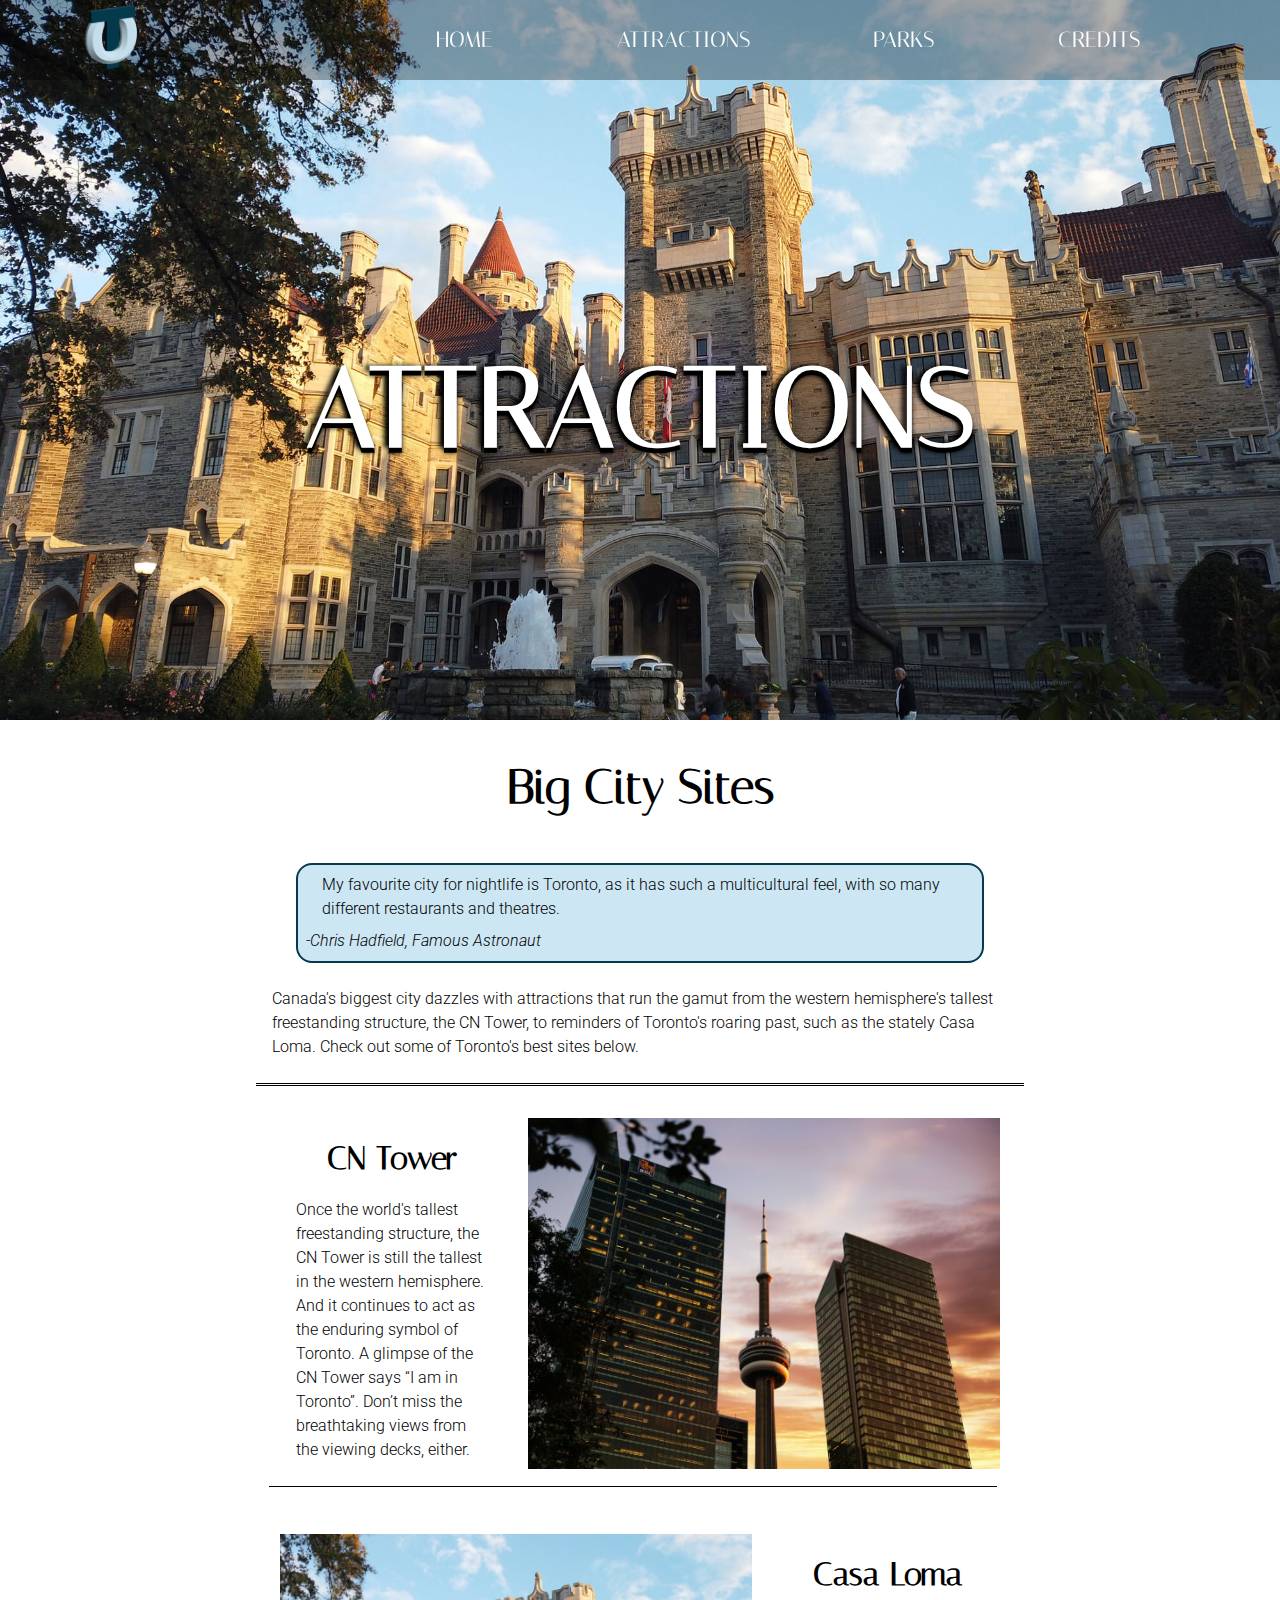
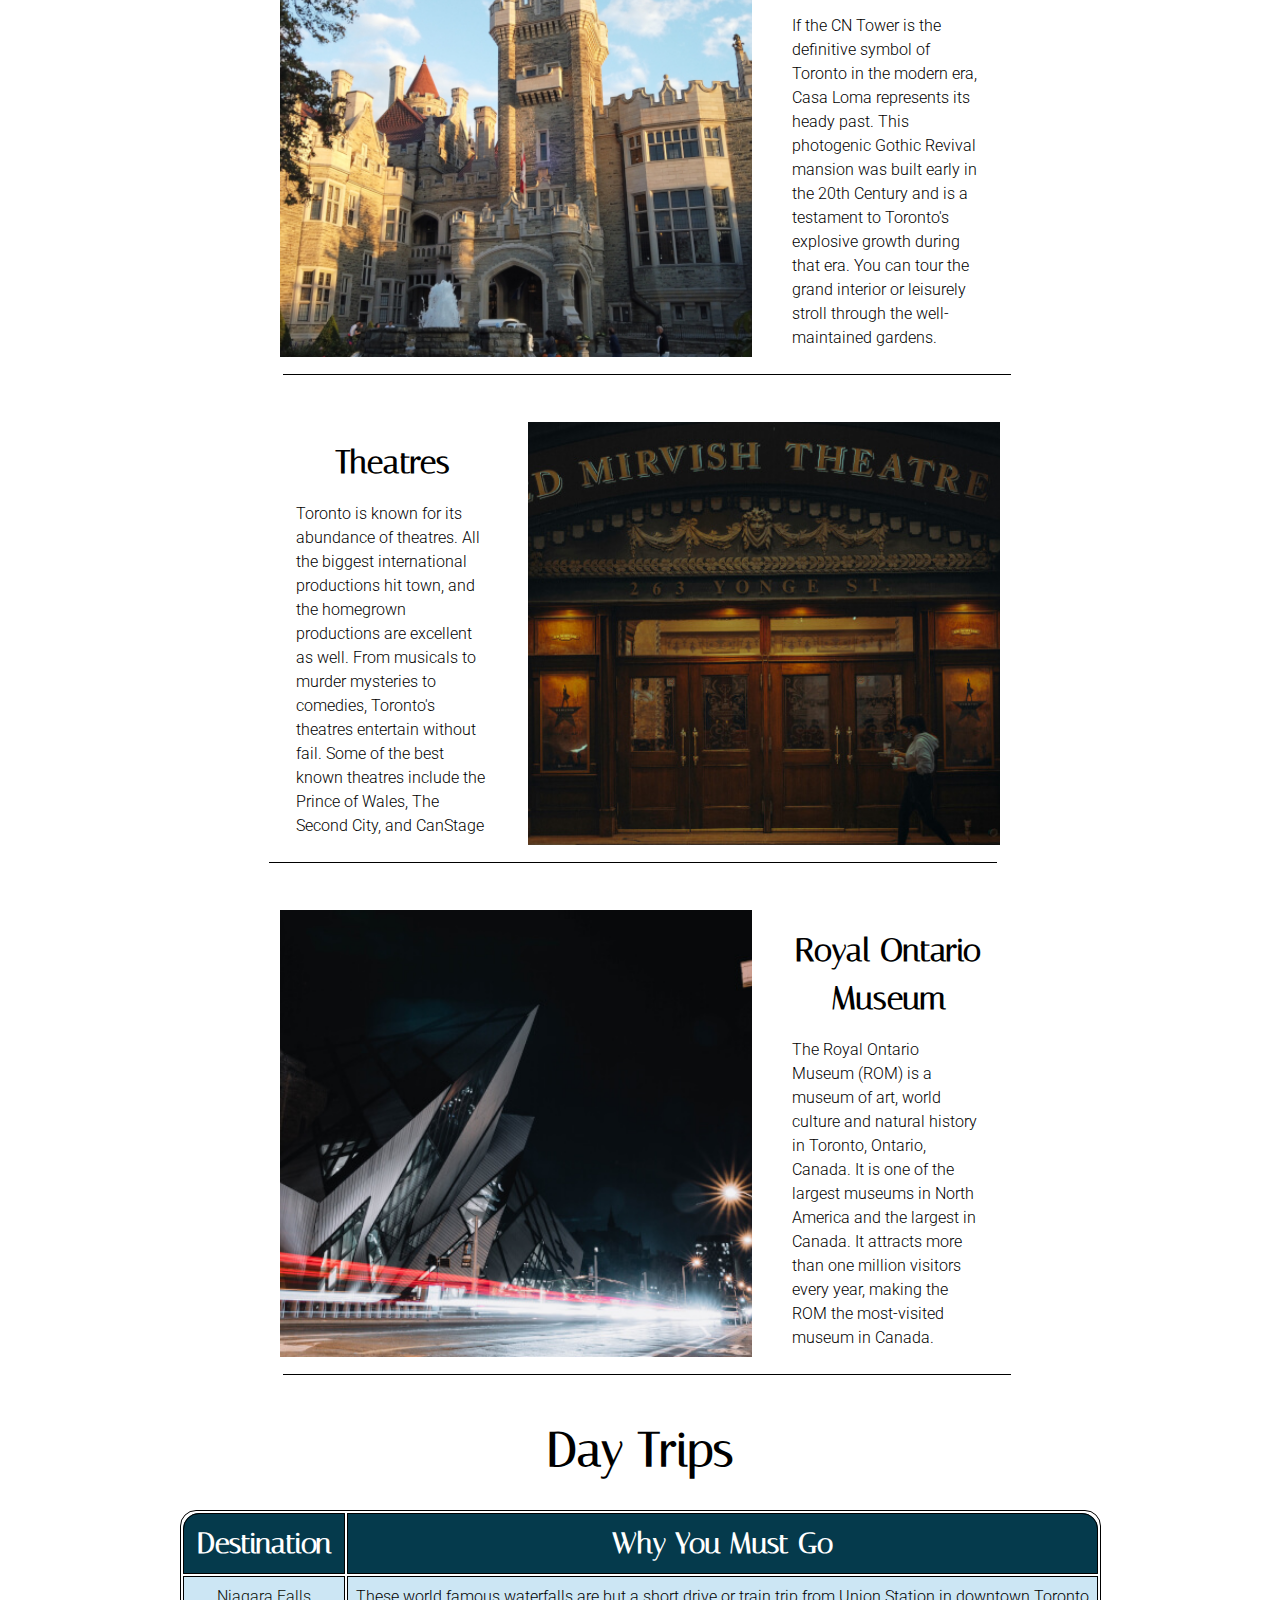
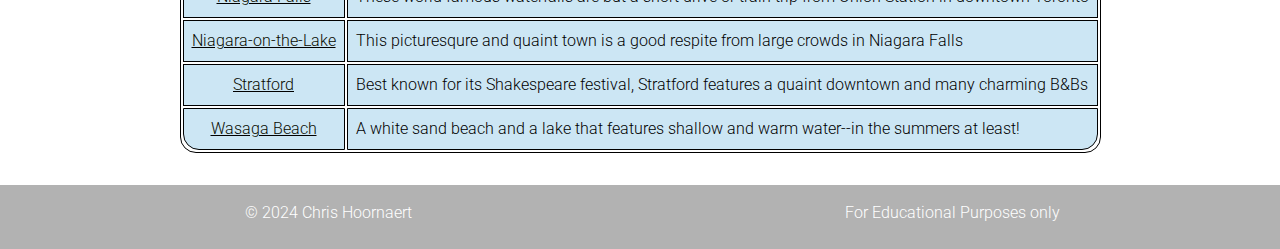
==== commit d895e40a: "added screen reader and skip to content information" ====
--- a/attractions.html
+++ b/attractions.html
@@ -22,6 +22,8 @@
   </head>
 
   <body>
+    <a href="#site-main" class="screen-reader-text">Skip to Content</a>
+
     <div class="site-wrapper">
         <header class="site-header">
             <div class="wrapper site-header__wrapper">
@@ -44,7 +46,7 @@
             </div>
         </header>
 
-        <main>
+        <main id="site-main">
             <section class="page-header">
                 <img src="images/attractions_casa-loma.JPG" alt="A castle in the middle of Toronto">
                 <h1>Attractions</h1>
@@ -116,8 +118,8 @@
                         <td>Best known for its Shakespeare festival, Stratford features a quaint downtown and many charming B&Bs</td>
                     </tr>
                     <tr class="t-content">
-                        <td class="tname"><a href="https://www.wasagabeach.com/en/index.aspx" target="_blank">Wasaga Beach</a></td>
-                        <td class="td-last-col2">White sand beach and a lake that features shallow and warm water--in the summers at least!</td>
+                        <td class="tname td-last-col1"><a href="https://www.wasagabeach.com/en/index.aspx" target="_blank">Wasaga Beach</a></td>
+                        <td class="td-last-col2">A white sand beach and a lake that features shallow and warm water--in the summers at least!</td>
                     </tr>
                   </table>
             </section>
--- a/styles/style.css
+++ b/styles/style.css
@@ -145,18 +145,21 @@
   
   .site-navigation ul {
     list-style: none;
+    position: absolute;
     padding: 0;
     margin: 0;
     text-align: center;
     display: none;
-    top: 6.5rem; 
+    top: 3.5rem; 
     padding: 1rem 0 1rem 0;
   }
   
   
   .site-navigation.toggled ul {
     display: block;
-    background-color: #090C02;
+    background-color: #053a4c;
+    border-radius: 1rem;
+    padding-left: 1rem;
   }
   
   .site-navigation a {
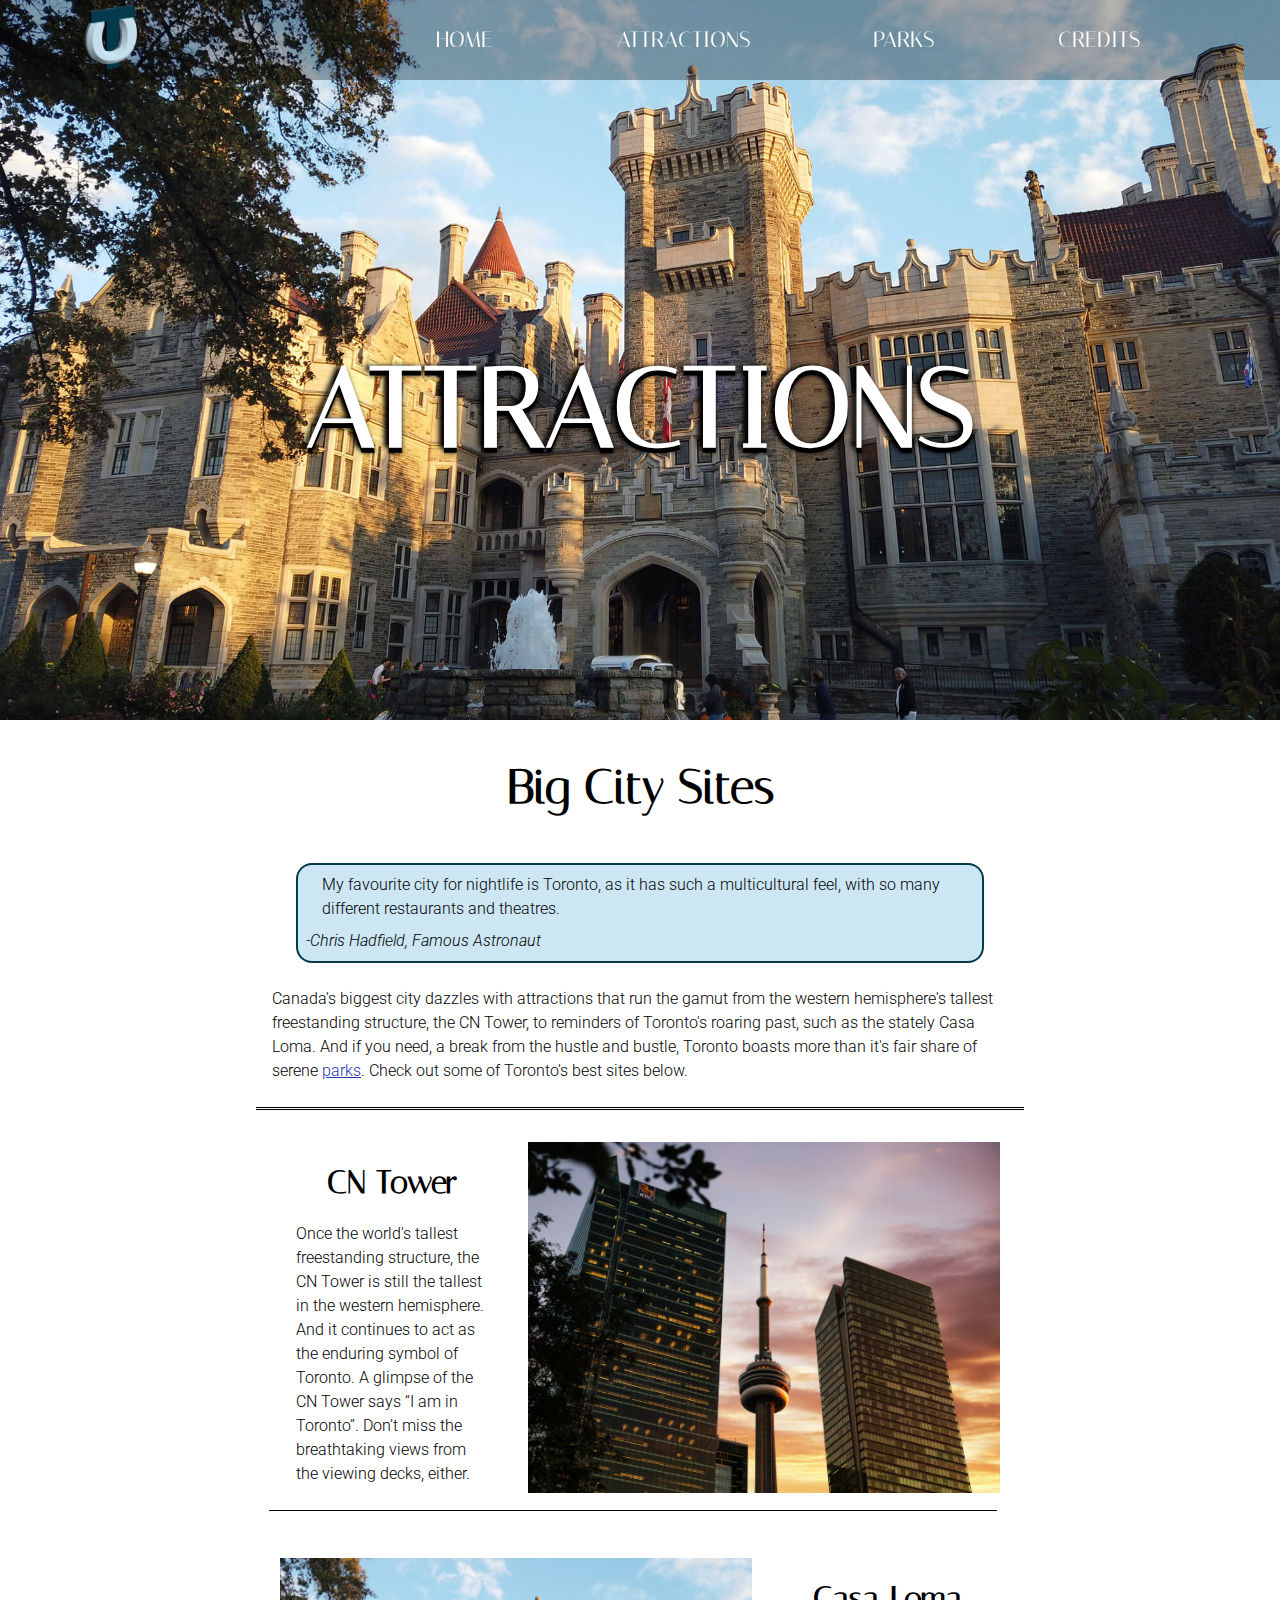
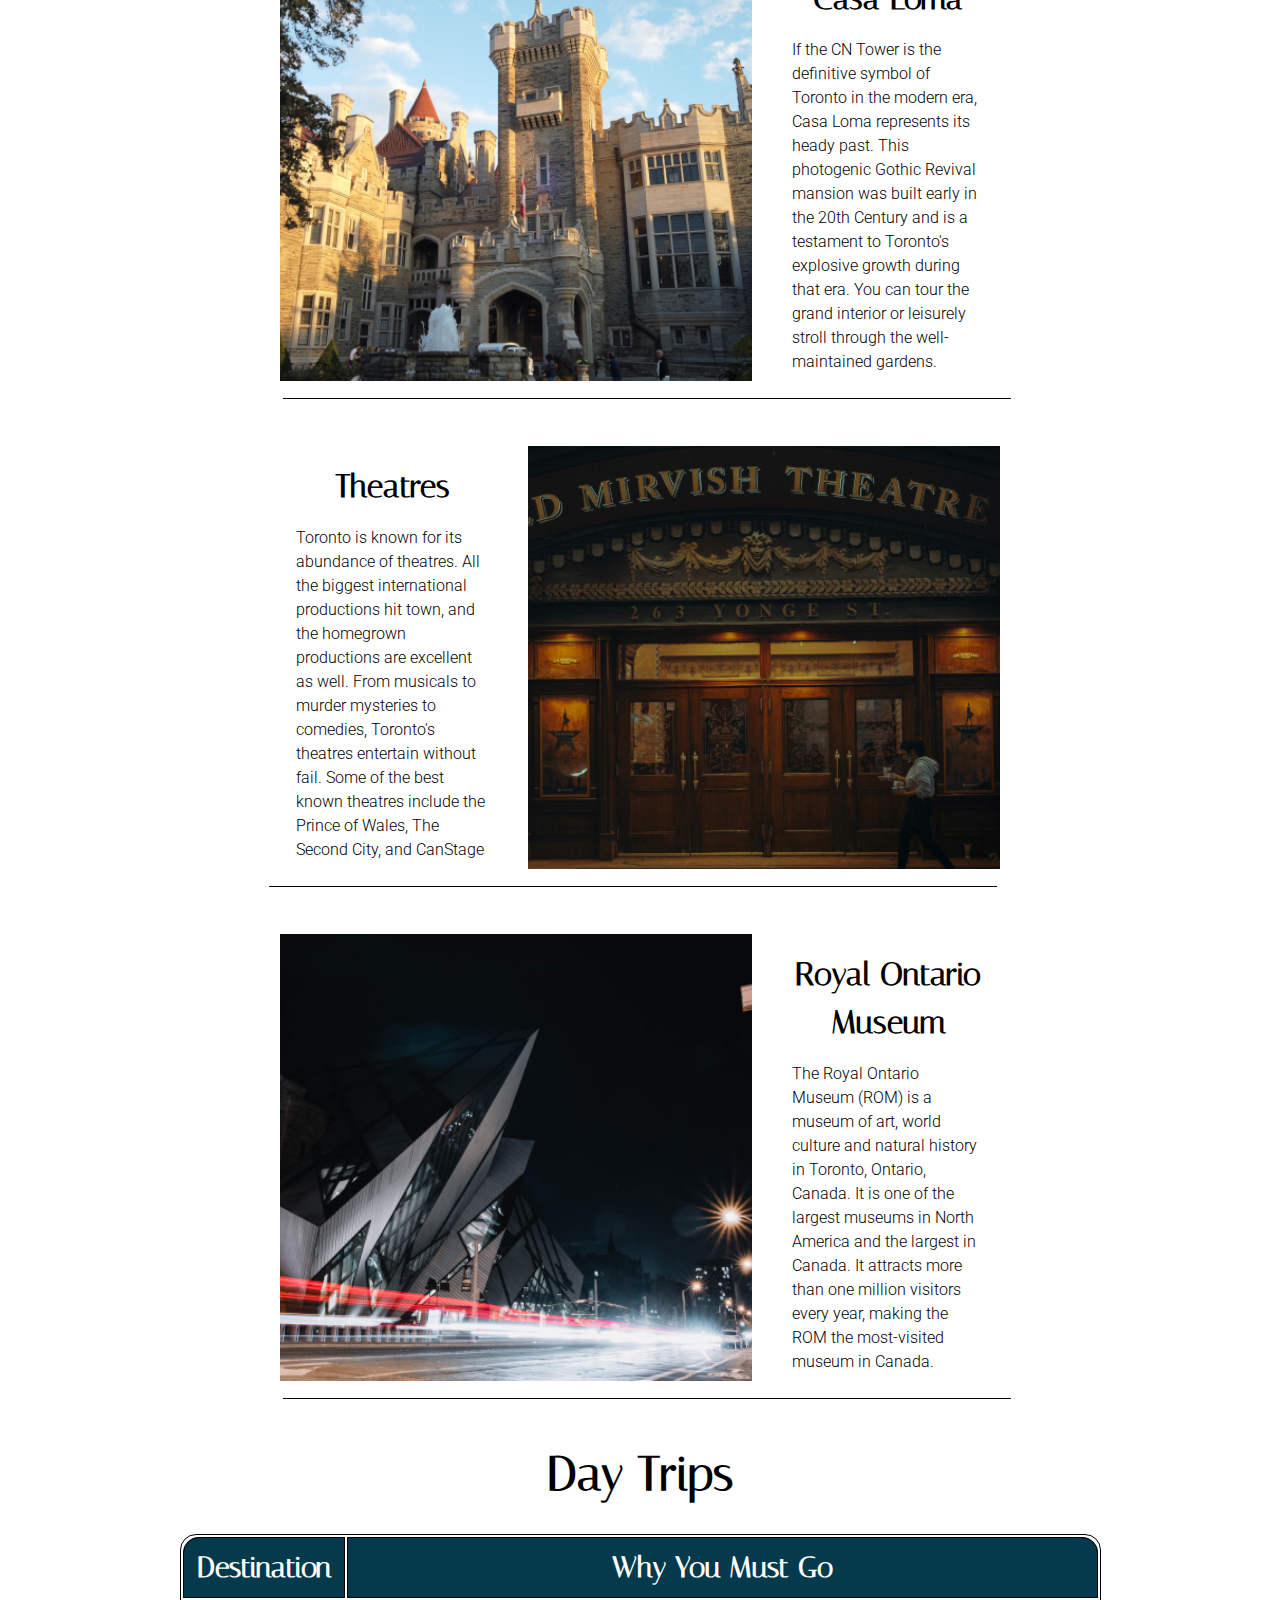
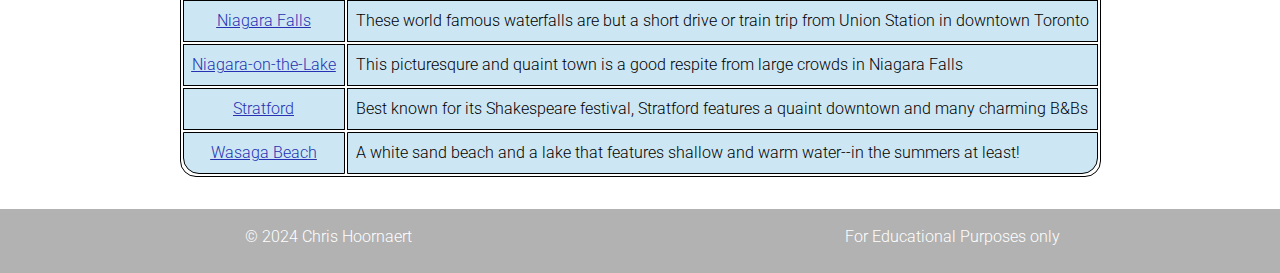
==== commit ff435675: "added SEO meta tags" ====
--- a/attractions.html
+++ b/attractions.html
@@ -2,9 +2,8 @@
 <html lang="en">
   <head>
     <meta charset="UTF-8" />
-    <meta http-equiv="X-UA-Compatible" content="IE=edge" />
-    <meta name="viewport" content="width=device-width, initial-scale=1.0" />
     <title>Toronto Attractions</title>
+    <meta name="Toronto's world-class attractions" content="Exciting, big city sites abound in Toronto.">
 
     <link rel="icon" href="favicon.ico" sizes="any"> 
     <link rel="icon" href="favicon.svg" type="image/svg+xml">
@@ -59,7 +58,7 @@
                     <cite class="cite-center">-Chris Hadfield, Famous Astronaut</cite>
                   </blockquote>
                 
-                <p>Canada's biggest city dazzles with attractions that run the gamut from the western hemisphere's tallest freestanding structure, the CN Tower, to reminders of Toronto's roaring past, such as the stately Casa Loma. Check out some of Toronto's best sites below.</p>
+                <p>Canada's biggest city dazzles with attractions that run the gamut from the western hemisphere's tallest freestanding structure, the CN Tower, to reminders of Toronto's roaring past, such as the stately Casa Loma. And if you need, a break from the hustle and bustle, Toronto boasts more than it's fair share of serene <a href="parks.html">parks</a>. Check out some of Toronto's best sites below.</p>
             </section>
 
             <section class="grid-attractions">
--- a/styles/style.css
+++ b/styles/style.css
@@ -58,8 +58,8 @@
   --------------------------------------------- */
   a,
   a:visited { 
-      color: #090C02;
-      text-decoration: none;
+      color: #2632b3;
+      text-decoration: underline;
   }
 
 
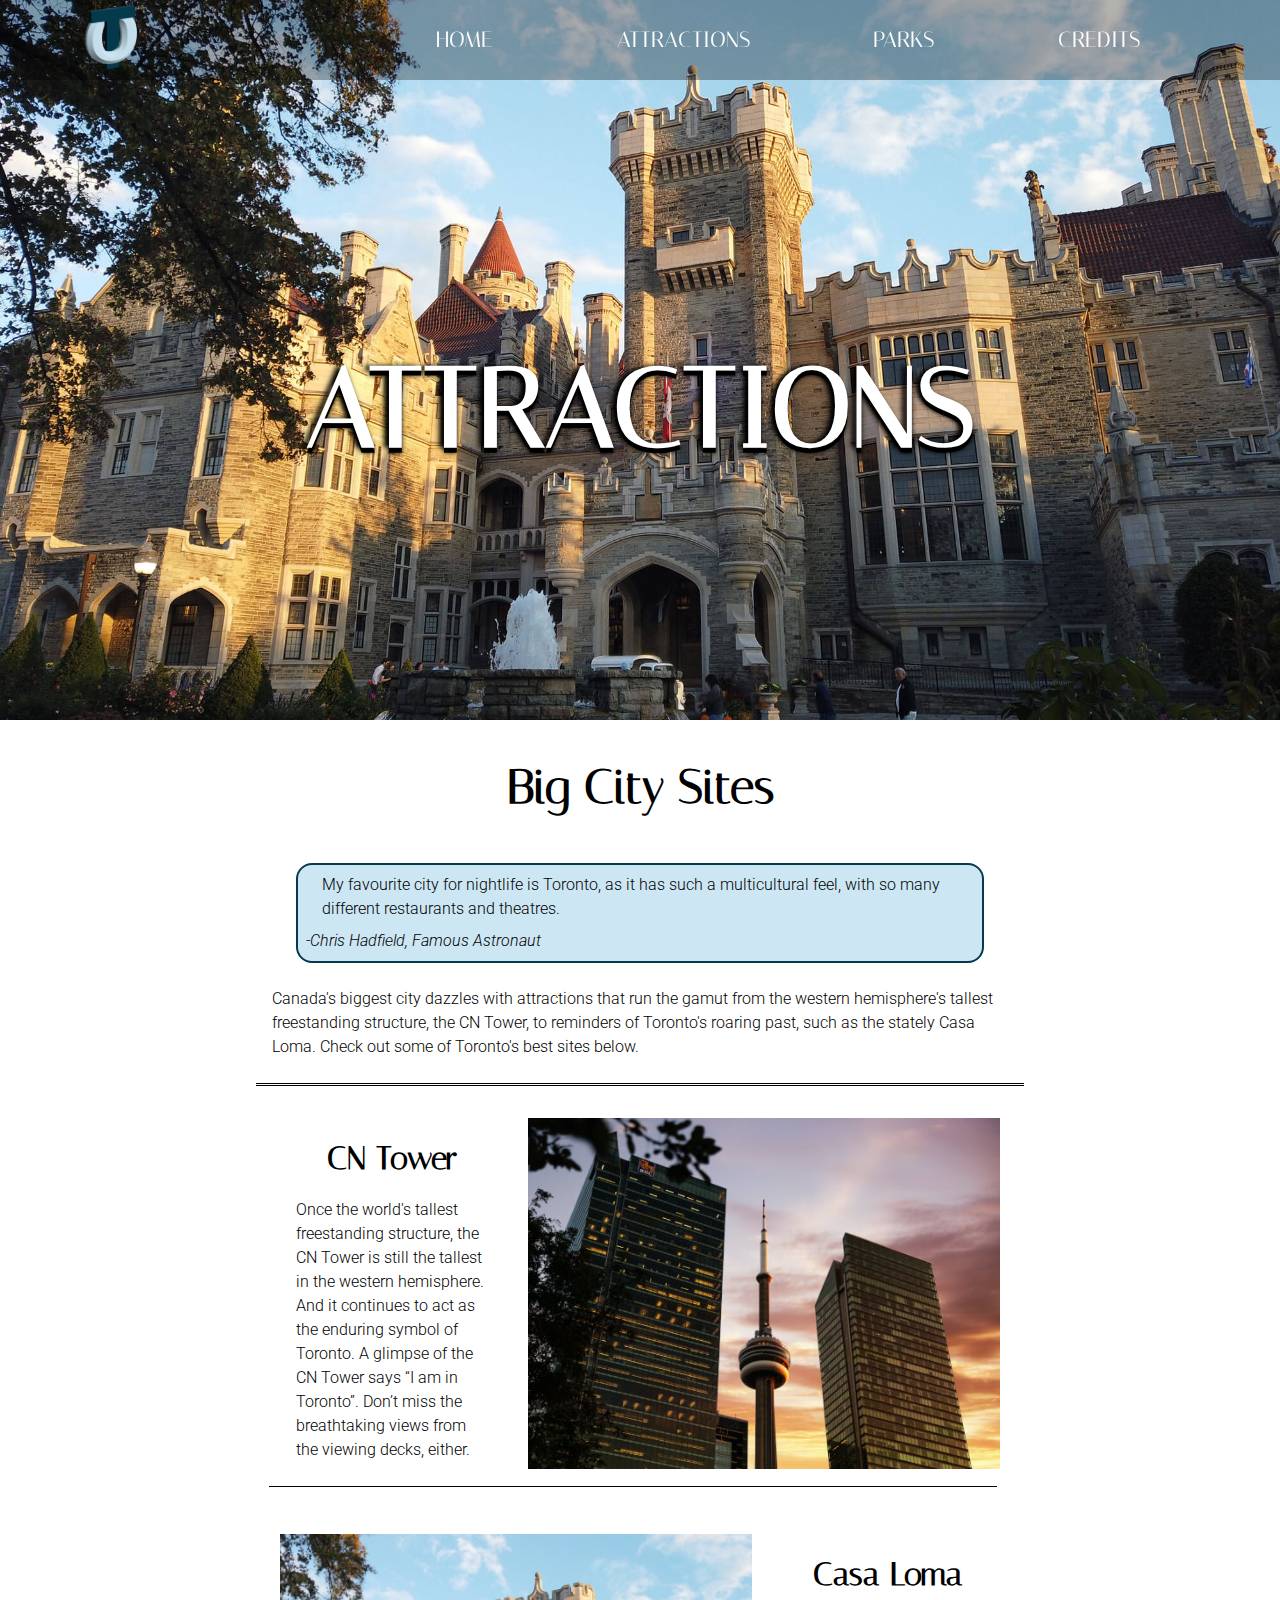
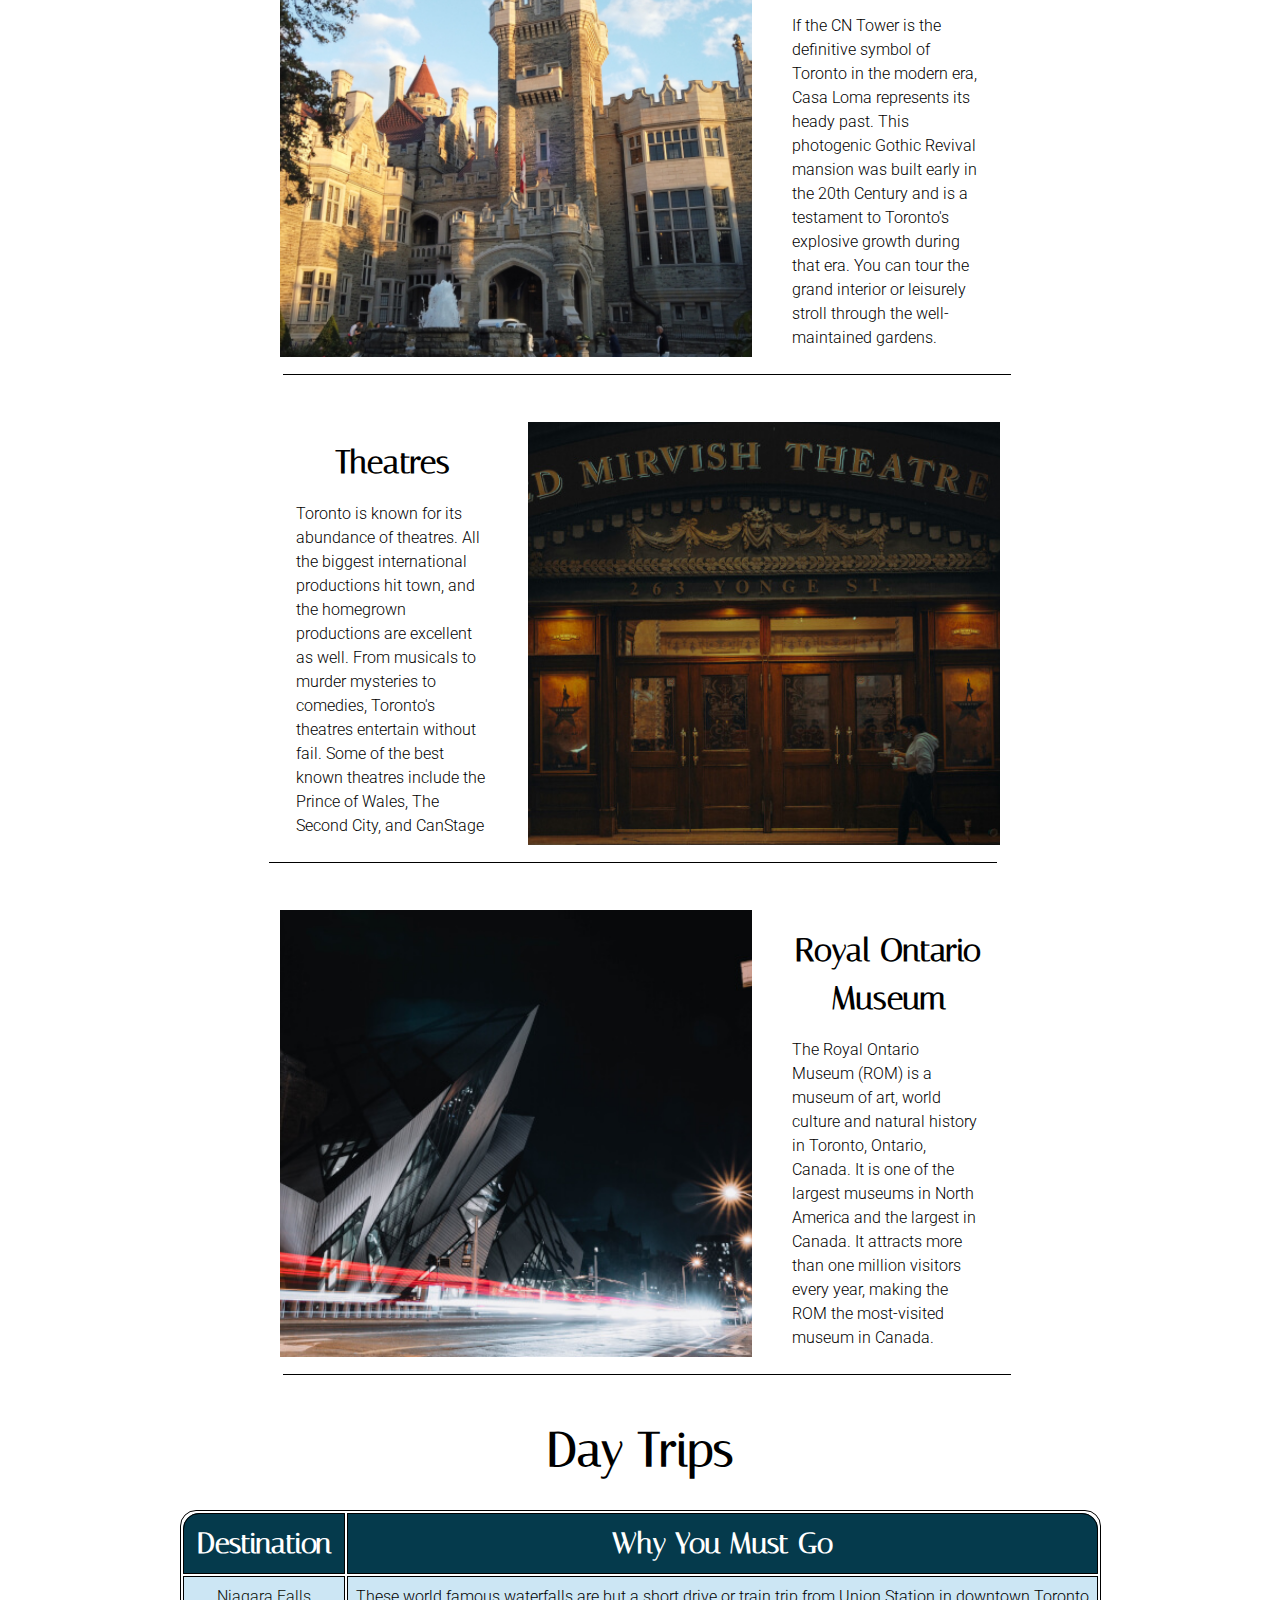
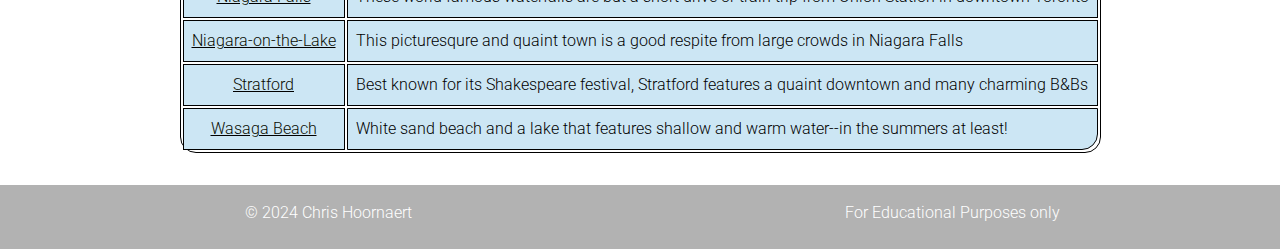
==== commit 3548dabf: "changed the color of the hamburger from black to white to improve accessibility" ====
--- a/attractions.html
+++ b/attractions.html
@@ -2,8 +2,9 @@
 <html lang="en">
   <head>
     <meta charset="UTF-8" />
+    <meta http-equiv="X-UA-Compatible" content="IE=edge" />
+    <meta name="viewport" content="width=device-width, initial-scale=1.0" />
     <title>Toronto Attractions</title>
-    <meta name="Toronto's world-class attractions" content="Exciting, big city sites abound in Toronto.">
 
     <link rel="icon" href="favicon.ico" sizes="any"> 
     <link rel="icon" href="favicon.svg" type="image/svg+xml">
@@ -21,8 +22,6 @@
   </head>
 
   <body>
-    <a href="#site-main" class="screen-reader-text">Skip to Content</a>
-
     <div class="site-wrapper">
         <header class="site-header">
             <div class="wrapper site-header__wrapper">
@@ -31,7 +30,7 @@
                     <button class="menu-toggle" aria-controls="header-menu" aria-expanded="false" aria-label="Menu Toggle">
                         <svg xmlns="http://www.w3.org/2000/svg" width="36" height="36" viewBox="0 0 24 24">
                             <title>Menu Icon</title>
-                            <path d="M24 6h-24v-4h24v4zm0 4h-24v4h24v-4zm0 8h-24v4h24v-4z"></path>
+                            <path class = "toggle-color" d="M24 6h-24v-4h24v4zm0 4h-24v4h24v-4zm0 8h-24v4h24v-4z"></path>
                         </svg>
                     </button>
         
@@ -45,7 +44,7 @@
             </div>
         </header>
 
-        <main id="site-main">
+        <main>
             <section class="page-header">
                 <img src="images/attractions_casa-loma.JPG" alt="A castle in the middle of Toronto">
                 <h1>Attractions</h1>
@@ -58,7 +57,7 @@
                     <cite class="cite-center">-Chris Hadfield, Famous Astronaut</cite>
                   </blockquote>
                 
-                <p>Canada's biggest city dazzles with attractions that run the gamut from the western hemisphere's tallest freestanding structure, the CN Tower, to reminders of Toronto's roaring past, such as the stately Casa Loma. And if you need, a break from the hustle and bustle, Toronto boasts more than it's fair share of serene <a href="parks.html">parks</a>. Check out some of Toronto's best sites below.</p>
+                <p>Canada's biggest city dazzles with attractions that run the gamut from the western hemisphere's tallest freestanding structure, the CN Tower, to reminders of Toronto's roaring past, such as the stately Casa Loma. Check out some of Toronto's best sites below.</p>
             </section>
 
             <section class="grid-attractions">
@@ -117,8 +116,8 @@
                         <td>Best known for its Shakespeare festival, Stratford features a quaint downtown and many charming B&Bs</td>
                     </tr>
                     <tr class="t-content">
-                        <td class="tname td-last-col1"><a href="https://www.wasagabeach.com/en/index.aspx" target="_blank">Wasaga Beach</a></td>
-                        <td class="td-last-col2">A white sand beach and a lake that features shallow and warm water--in the summers at least!</td>
+                        <td class="tname"><a href="https://www.wasagabeach.com/en/index.aspx" target="_blank">Wasaga Beach</a></td>
+                        <td class="td-last-col2">White sand beach and a lake that features shallow and warm water--in the summers at least!</td>
                     </tr>
                   </table>
             </section>
--- a/styles/style.css
+++ b/styles/style.css
@@ -58,8 +58,8 @@
   --------------------------------------------- */
   a,
   a:visited { 
-      color: #2632b3;
-      text-decoration: underline;
+      color: #090C02;
+      text-decoration: none;
   }
 
 
@@ -182,6 +182,10 @@
   .menu-toggle:focus {
       border: 0;
       outline: 1px dotted;
+  }
+
+  .toggle-color {
+    fill: white;
   }
   
   .site-navigation ul li {
--- a/styles/tables.css
+++ b/styles/tables.css
@@ -1,3 +1,5 @@
+/* this CSS was created to style any tables and forms within index.html, attractions.html, parks.html or credits.html */
+
 table, th, td {
     border: 1px solid #000;
   }
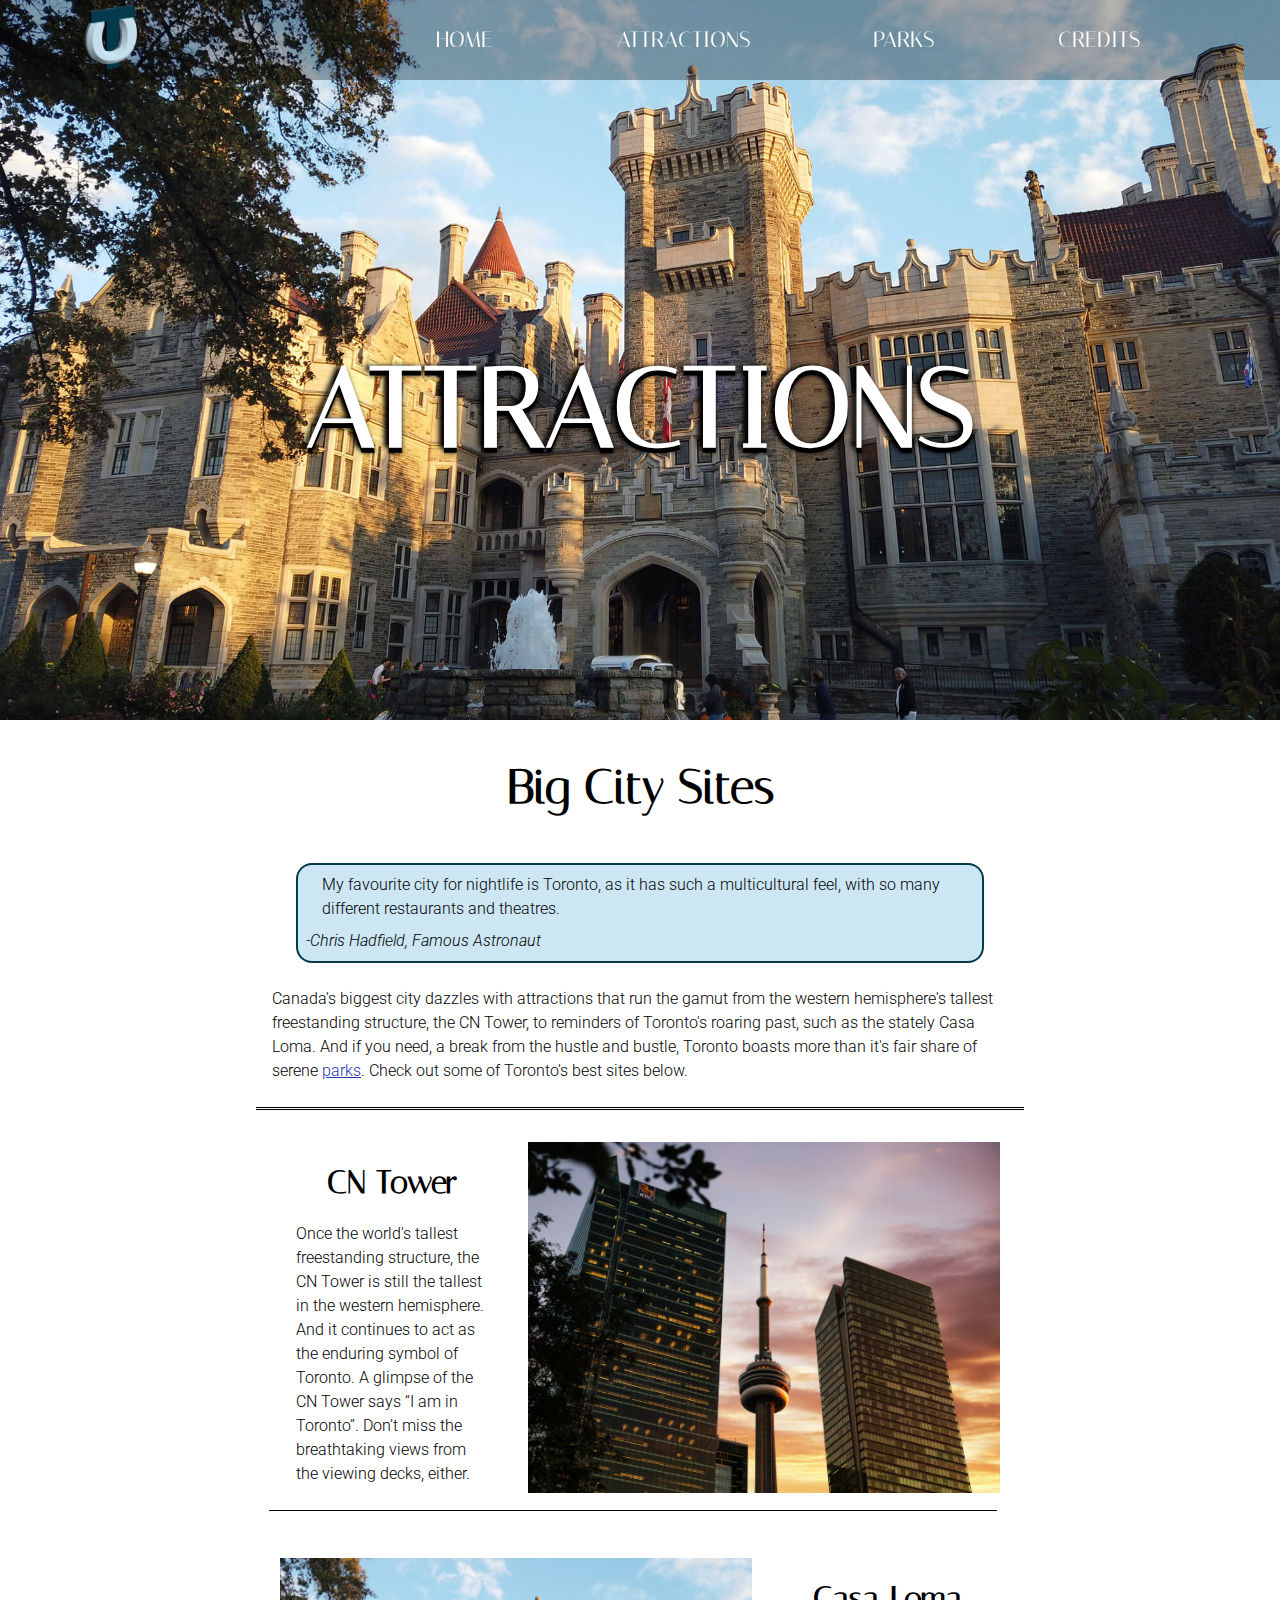
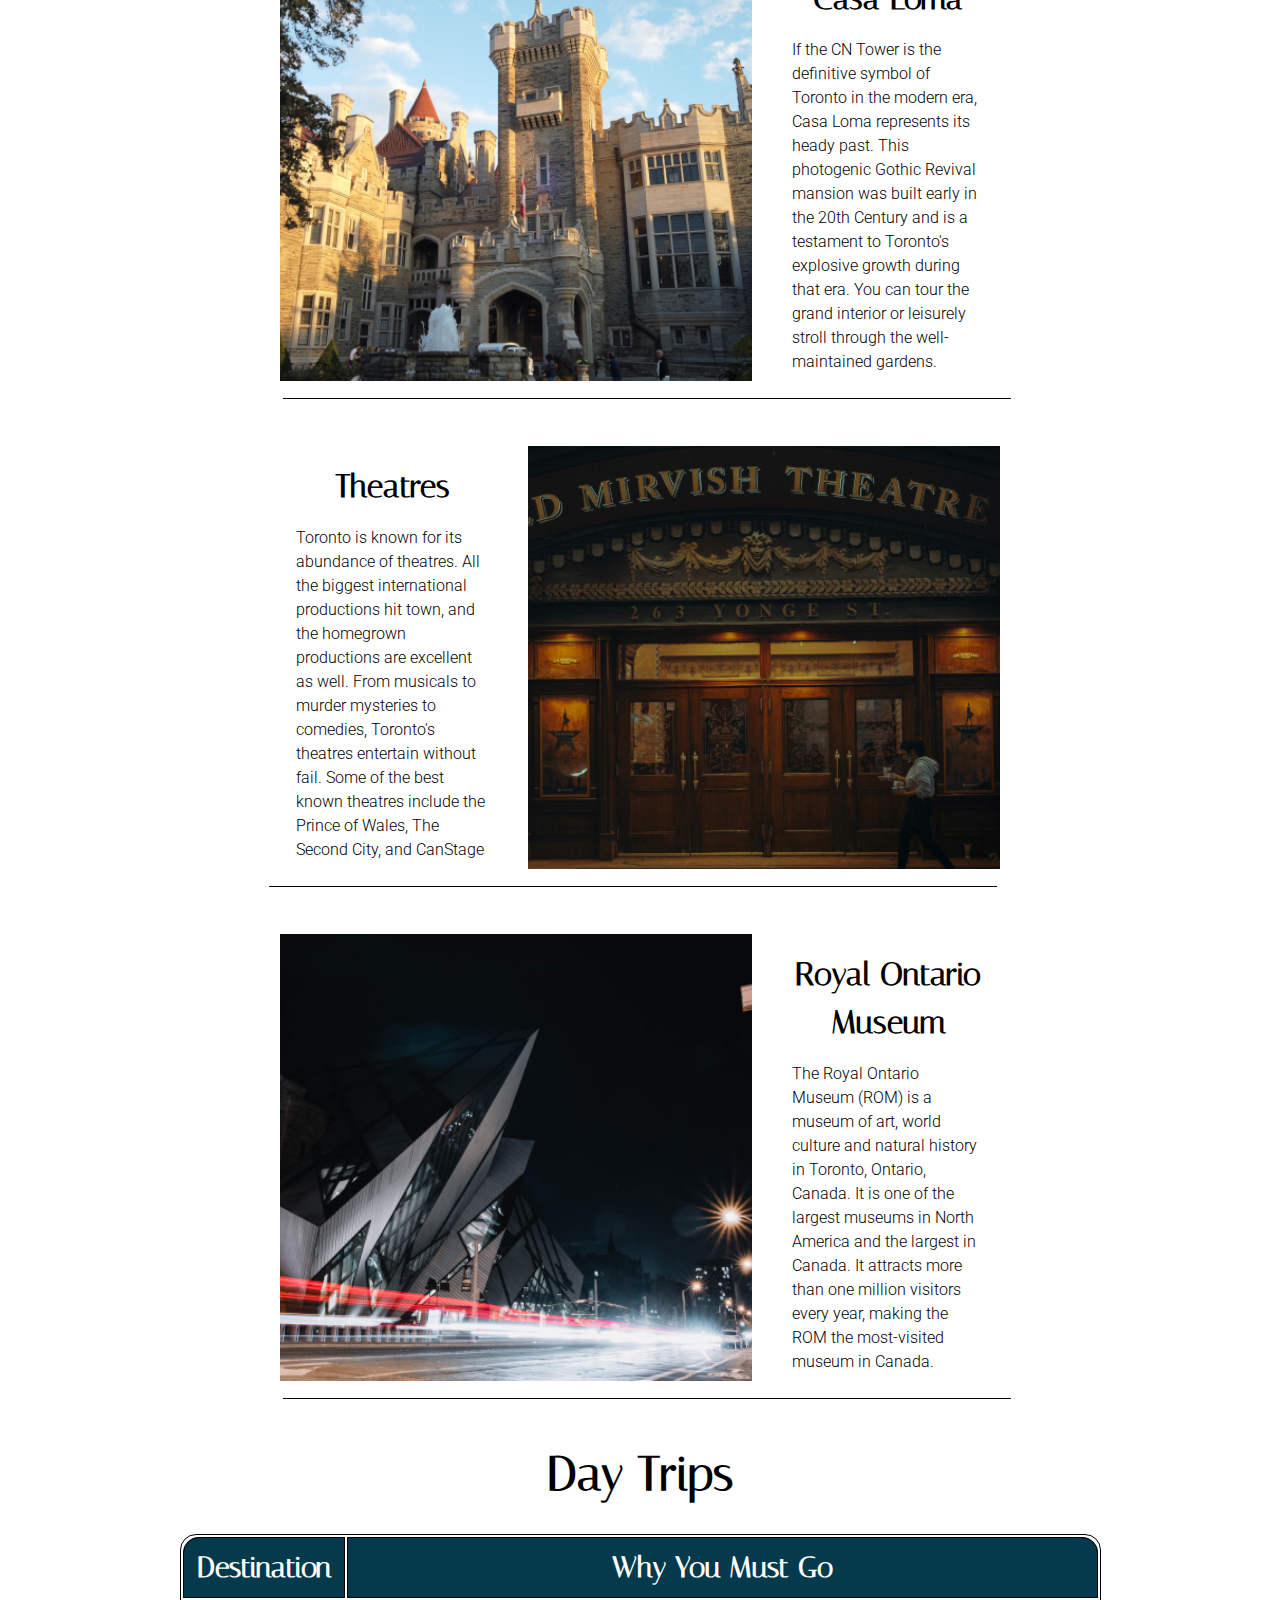
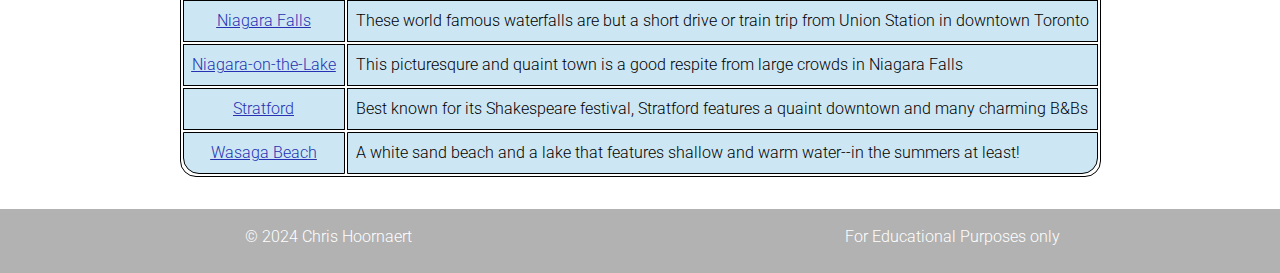
==== commit cb9c5b5e: "Merge branch 'v1'" ====
--- a/attractions.html
+++ b/attractions.html
@@ -2,9 +2,8 @@
 <html lang="en">
   <head>
     <meta charset="UTF-8" />
-    <meta http-equiv="X-UA-Compatible" content="IE=edge" />
-    <meta name="viewport" content="width=device-width, initial-scale=1.0" />
     <title>Toronto Attractions</title>
+    <meta name="Toronto's world-class attractions" content="Exciting, big city sites abound in Toronto.">
 
     <link rel="icon" href="favicon.ico" sizes="any"> 
     <link rel="icon" href="favicon.svg" type="image/svg+xml">
@@ -22,6 +21,8 @@
   </head>
 
   <body>
+    <a href="#site-main" class="screen-reader-text">Skip to Content</a>
+
     <div class="site-wrapper">
         <header class="site-header">
             <div class="wrapper site-header__wrapper">
@@ -44,7 +45,7 @@
             </div>
         </header>
 
-        <main>
+        <main id="site-main">
             <section class="page-header">
                 <img src="images/attractions_casa-loma.JPG" alt="A castle in the middle of Toronto">
                 <h1>Attractions</h1>
@@ -57,7 +58,7 @@
                     <cite class="cite-center">-Chris Hadfield, Famous Astronaut</cite>
                   </blockquote>
                 
-                <p>Canada's biggest city dazzles with attractions that run the gamut from the western hemisphere's tallest freestanding structure, the CN Tower, to reminders of Toronto's roaring past, such as the stately Casa Loma. Check out some of Toronto's best sites below.</p>
+                <p>Canada's biggest city dazzles with attractions that run the gamut from the western hemisphere's tallest freestanding structure, the CN Tower, to reminders of Toronto's roaring past, such as the stately Casa Loma. And if you need, a break from the hustle and bustle, Toronto boasts more than it's fair share of serene <a href="parks.html">parks</a>. Check out some of Toronto's best sites below.</p>
             </section>
 
             <section class="grid-attractions">
@@ -116,8 +117,8 @@
                         <td>Best known for its Shakespeare festival, Stratford features a quaint downtown and many charming B&Bs</td>
                     </tr>
                     <tr class="t-content">
-                        <td class="tname"><a href="https://www.wasagabeach.com/en/index.aspx" target="_blank">Wasaga Beach</a></td>
-                        <td class="td-last-col2">White sand beach and a lake that features shallow and warm water--in the summers at least!</td>
+                        <td class="tname td-last-col1"><a href="https://www.wasagabeach.com/en/index.aspx" target="_blank">Wasaga Beach</a></td>
+                        <td class="td-last-col2">A white sand beach and a lake that features shallow and warm water--in the summers at least!</td>
                     </tr>
                   </table>
             </section>
--- a/styles/style.css
+++ b/styles/style.css
@@ -58,8 +58,8 @@
   --------------------------------------------- */
   a,
   a:visited { 
-      color: #090C02;
-      text-decoration: none;
+      color: #2632b3;
+      text-decoration: underline;
   }
 
 
